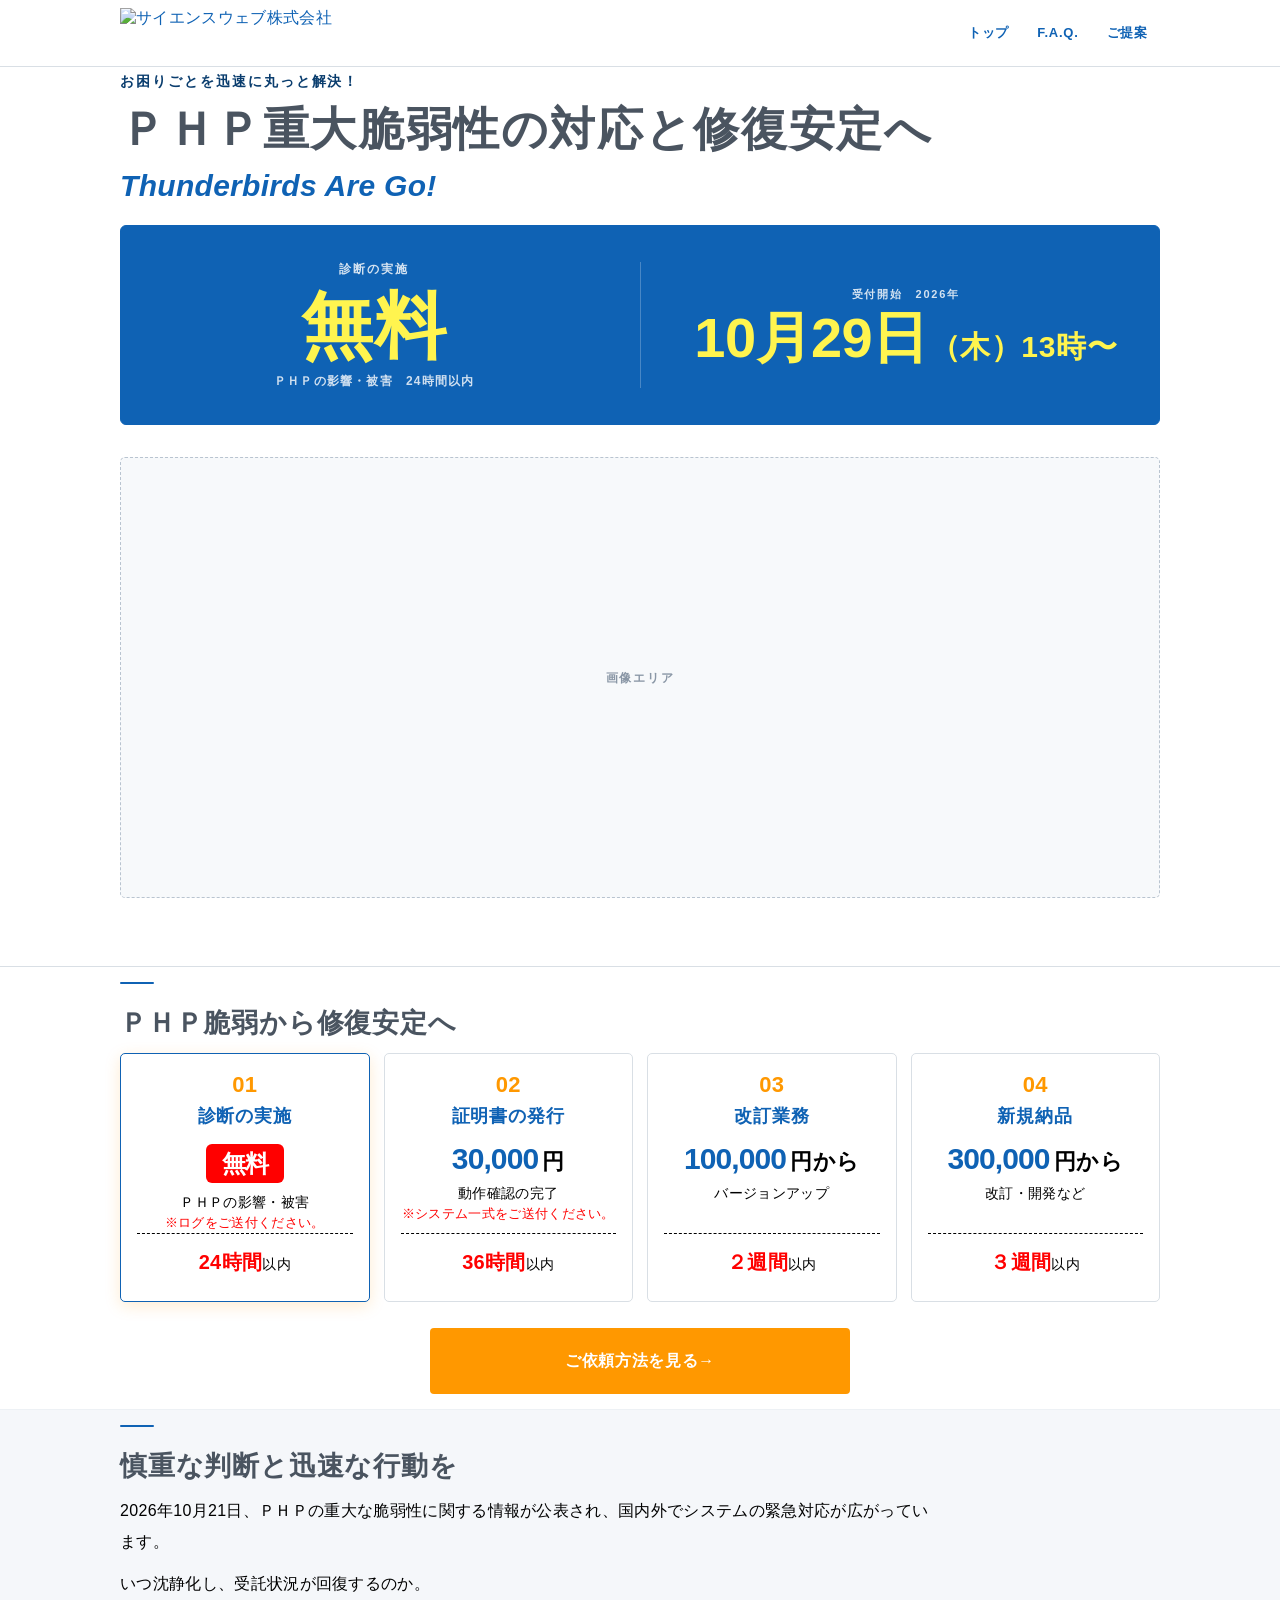
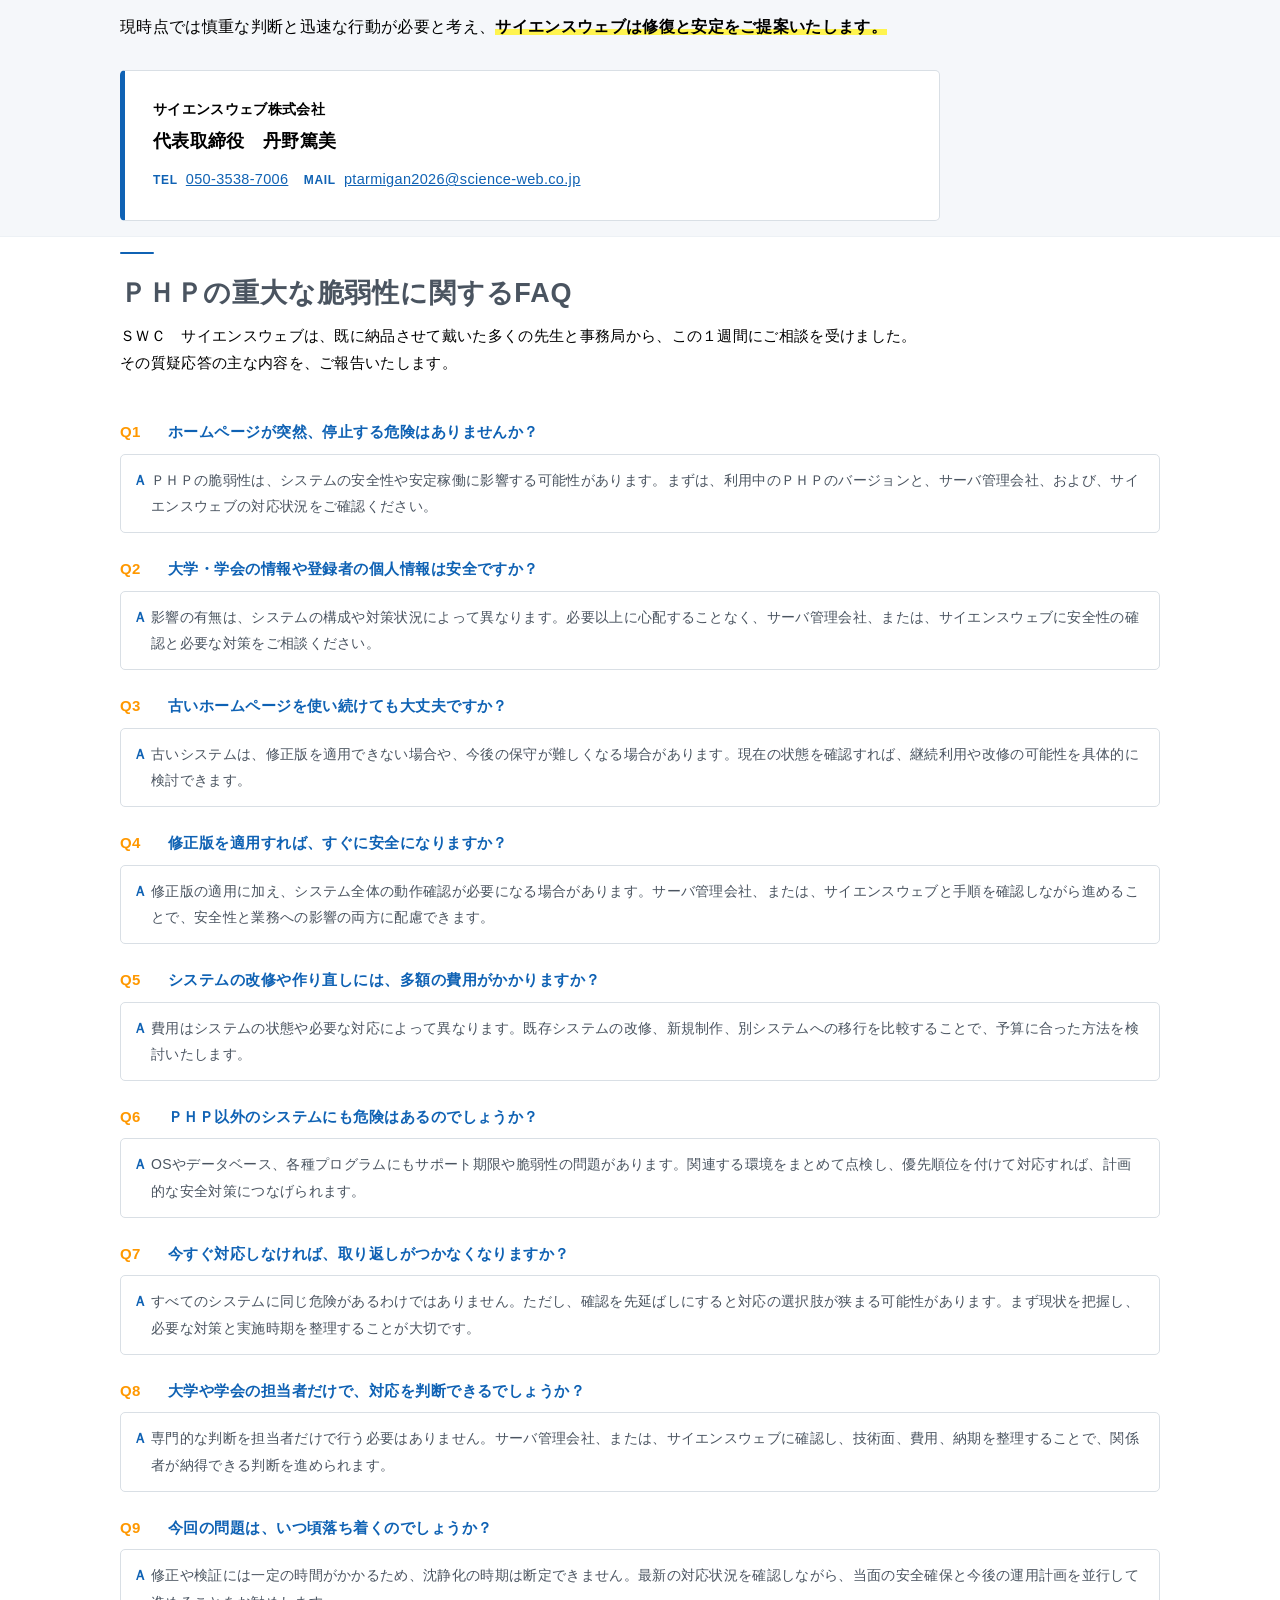
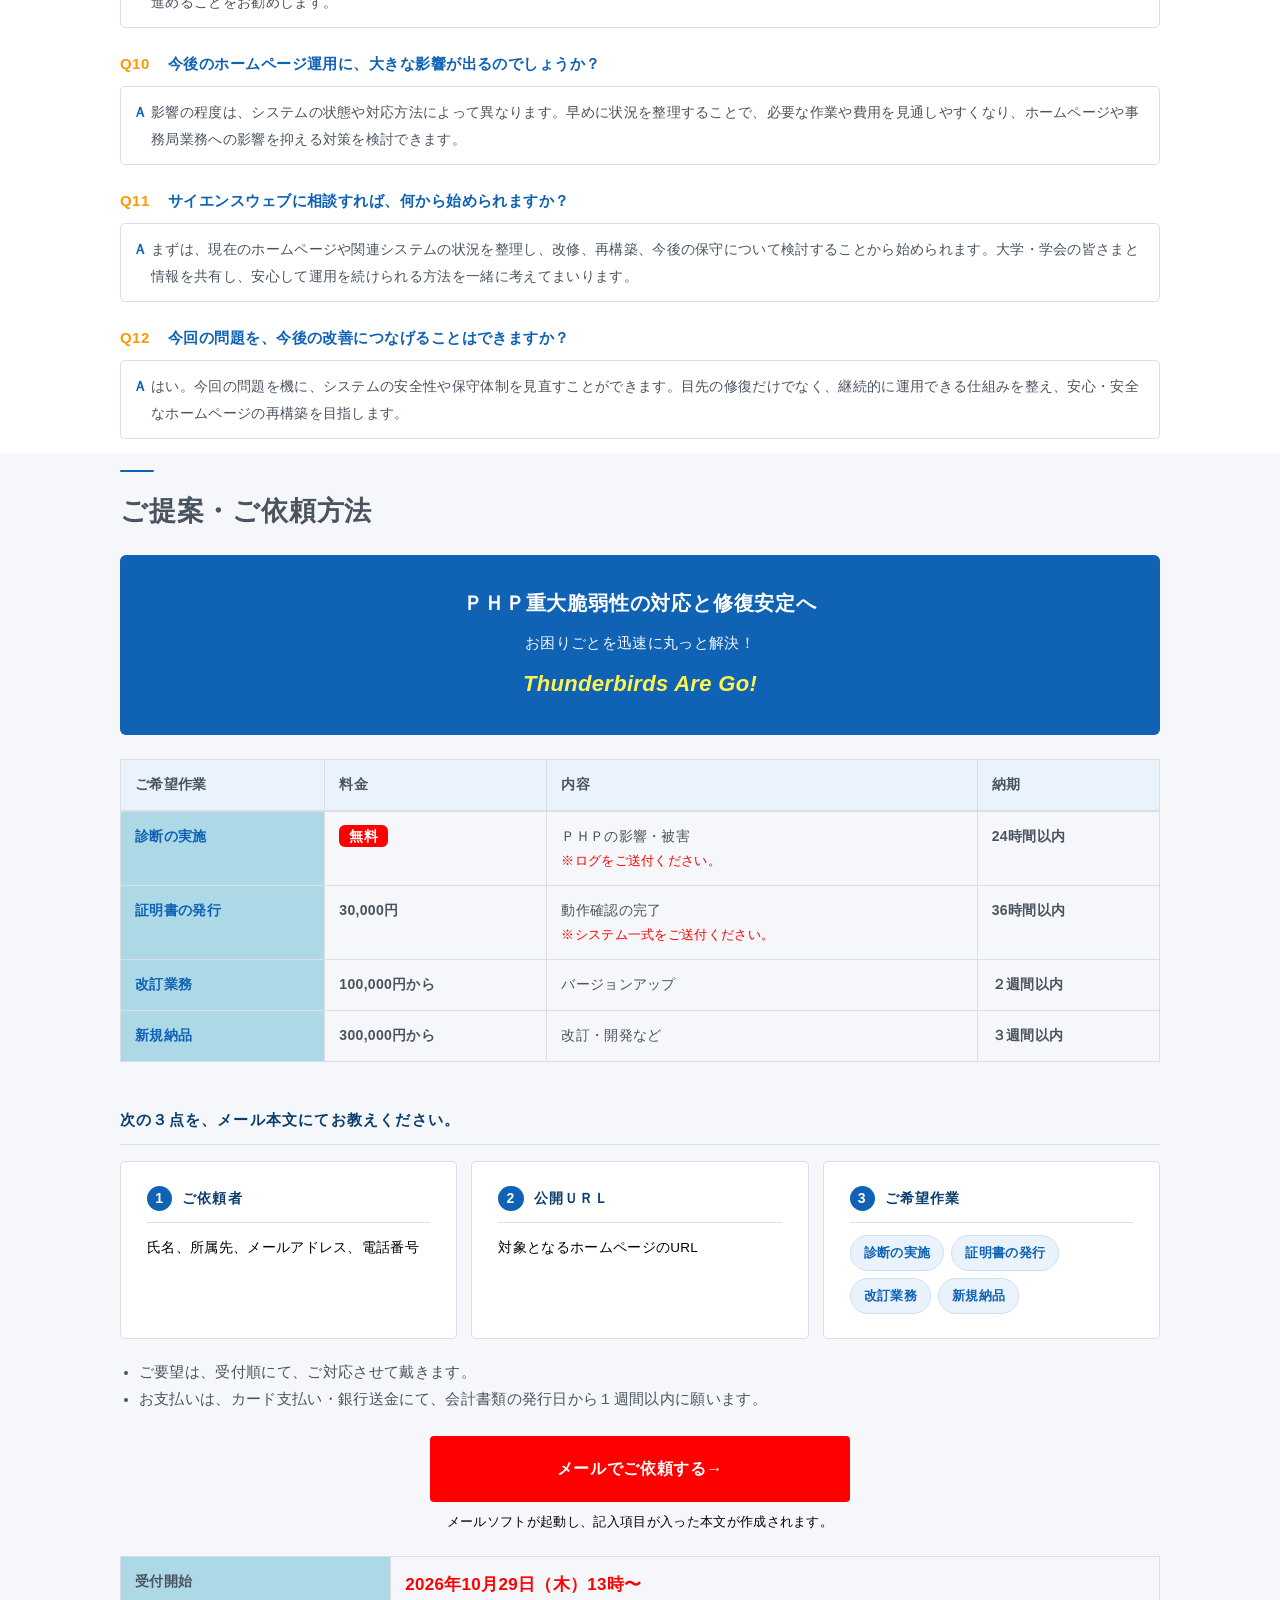
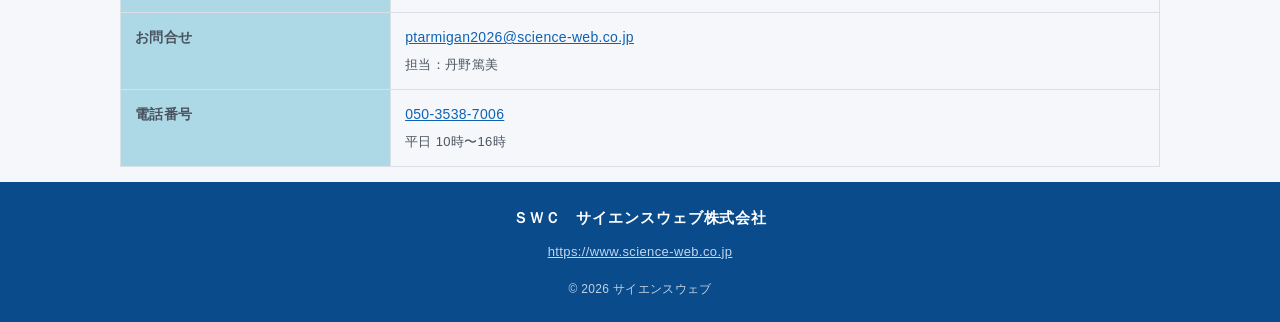
==== index.html @ 3b22882c "緊急対策PHP LP 初校 ver1.0（Ver.1テンプレート、画像エリアは枠のみ） Co-Authored-By: Claude Opus 5.5 <noreply@anthropic.com> " ====
<!DOCTYPE html>
<!-- BUILD_TAG: swc2026_ptarmigan_ver1.0 / 2026-10-28 -->
<html lang="ja">
<head>
<meta charset="utf-8">
<!-- Google tag (gtag.js) -->
<script async src="https://www.googletagmanager.com/gtag/js?id=G-3RQE97GE7Z"></script>
<script>
  window.dataLayer = window.dataLayer || [];
  function gtag(){dataLayer.push(arguments);}
  gtag('js', new Date());

  gtag('config', 'G-3RQE97GE7Z');
</script>
<meta name="viewport" content="width=device-width, initial-scale=1">
<title>ＰＨＰ重大脆弱性の対応と修復安定へ｜Thunderbirds Are Go!｜サイエンスウェブ株式会社</title>
<meta name="description" content="2026年10月21日に公表されたＰＨＰの重大な脆弱性に対し、サイエンスウェブが診断・証明書の発行・改訂業務・新規納品で修復と安定をご提案します。診断は無料、24時間以内に対応。受付開始 2026年10月29日（木）13時〜。">
<meta property="og:type" content="website">
<meta property="og:locale" content="ja_JP">
<meta property="og:site_name" content="サイエンスウェブ株式会社">
<meta property="og:title" content="ＰＨＰ重大脆弱性の対応と修復安定へ｜Thunderbirds Are Go!">
<meta property="og:description" content="お困りごとを迅速に丸っと解決！ ＰＨＰの影響・被害の診断は無料、24時間以内。受付開始 2026年10月29日（木）13時〜。">
<meta property="og:url" content="https://www.science-web.co.jp/ptarmigan2026/">
<link rel="canonical" href="https://www.science-web.co.jp/ptarmigan2026/">
<meta name="twitter:card" content="summary">
<style>

p {
  color: #000000 !important;
}
/* ============ 基本 ============ */
:root{
  --navy:#0F62B4;
  --navy-d:#0A4B8C;
  --navy-l:#EAF3FC;
  --accent:#ff9800;
  --accent-d:#e68a00;
  --red:#ff0000;
  --yellow:#fff44f;
  --ink:#000000;
  --gray:#000000;
  --line:#000000;
  --bg:#f5f7fa;
  --white:#fff;
}
*{box-sizing:border-box;}
html{scroll-behavior:smooth;}
body{
  margin:0;
  font-family:"Helvetica Neue",Arial,"Hiragino Kaku Gothic ProN","Hiragino Sans","Yu Gothic Medium","Yu Gothic",Meiryo,"Noto Sans JP","Noto Sans CJK JP","IPAPGothic","MS PGothic",sans-serif;
  color:var(--ink);
  background:var(--white);
  line-height:1.75;
  font-size:16px;
  -webkit-text-size-adjust:100%;
}
img{max-width:100%;height:auto;display:block;}
a{color:var(--navy);}
.wrap{max-width:1080px;margin:0 auto;padding:0 20px;}
@media (max-width:560px){ .wrap{padding:0 16px;} }

/* ============ ヘッダー ============ */
header{
  position:sticky;top:0;z-index:100;
  background:#fff;color:var(--ink);
  border-bottom:3px solid var(--navy);
  box-shadow:0 2px 8px rgba(0,0,0,.08);
}
.hd{display:flex;align-items:center;justify-content:space-between;gap:16px;min-height:60px;padding-top:8px;padding-bottom:8px;}
.hd-logo{display:block;color:var(--navy);text-decoration:none;line-height:1.2;}
.hd-logo-img{height:50px;width:auto;display:block;}
@media (max-width:700px){ .hd-logo-img{height:24px;} }
.gnav{display:flex;gap:4px;list-style:none;margin:0;padding:0;flex-wrap:wrap;}
.gnav a{
  display:block;padding:8px 12px;color:var(--navy);text-decoration:none;
  font-size:14px;font-weight:700;border-radius:4px;
}
.gnav a:hover{background:var(--navy-l);}
.hd-toggle{display:none;background:none;border:1px solid var(--navy);color:var(--navy);border-radius:5px;padding:7px 11px;font-size:14px;font-weight:700;cursor:pointer;}

@media (max-width:900px){
  .hd{flex-wrap:wrap;padding-top:8px;padding-bottom:8px;}
  .hd-toggle{display:block;}
  .hd nav{width:100%;order:3;}
  .gnav{display:none;width:100%;flex-direction:column;gap:0;padding-bottom:8px;}
  .gnav.open{display:flex;}
  .gnav a{padding:12px 8px;border-top:1px solid var(--line);border-radius:0;}
}

/* ============ ヒーロー ============ */
.hero{
  background:#fff;
  color:var(--ink);padding:52px 0 44px;
  border-bottom:1px solid var(--line);
}
.hero-lead{font-size:14px;opacity:.92;margin:0 0 14px;}
.hero h1{
  font-size:44px;line-height:1.28;margin:0 0 6px;font-weight:900;letter-spacing:.02em;
  color:var(--ink);
}
.hero h1 .dot{color:var(--navy);font-size:16px;margin:0 14px;vertical-align:middle;opacity:.55;}
.hero h1 .sub{display:block;font-size:19px;font-weight:700;color:var(--navy);margin-bottom:8px;}
.hero-price{
  display:flex;flex-wrap:wrap;gap:12px;margin:20px 0 8px;
}
.hero-card{
  flex:1 1 100%;background:var(--navy);color:#fff;
  border:1px solid var(--navy);border-radius:14px;padding:26px 34px;
  box-shadow:0 8px 26px rgba(15,98,180,.22);
  display:flex;align-items:center;gap:34px;
}
.hero-card .hc-left{flex:1 1 0;min-width:0;}
.hero-card .hc-right{flex:1 1 0;min-width:0;}
.hero-card .hc-sep{flex:0 0 1px;align-self:stretch;background:rgba(255,255,255,.28);margin:4px 0;}
.hero-card .n{font-size:15px;font-weight:700;opacity:.95;margin-bottom:2px;letter-spacing:.02em;}
.hero-card .p{font-weight:900;color:var(--yellow);line-height:1;display:flex;align-items:baseline;gap:0 2px;}
.hero-card .p-pre{font-size:34px;}
.hero-card .p-num{font-size:96px;letter-spacing:-.03em;}
.hero-card .p-unit{font-size:42px;}
.hero-card .p-tax{font-size:14px;font-weight:700;color:#fff;opacity:.92;margin-top:4px;}
.hero-card .n{font-size:15px;font-weight:700;margin-bottom:4px;}
.hero-card .d{font-size:13px;opacity:.92;line-height:1.6;}
.hero-tags{font-size:13px;opacity:.9;margin:14px 0 0;}
.hero-note{
  background:var(--yellow);color:#4a3b00;font-weight:800;
  display:inline-block;padding:8px 16px;border-radius:6px;margin-top:16px;font-size:15px;
}
@media (max-width:700px){
  .hero h1{font-size:25px;}
  .hero h1 .sub{font-size:16px;}
  .hero-card{flex-direction:column;align-items:center;gap:16px;padding:26px 24px;}
  .hero-card .hc-sep{flex:0 0 1px;width:100%;height:1px;align-self:auto;margin:0;}
  .hero-card .p-pre{font-size:24px;}
  .hero-card .p-num{font-size:62px;}
  .hero-card .p-unit{font-size:28px;}
  .hero-card .p-tax{font-size:13px;}
}

/* ============ 共通セクション ============ */
section{padding:52px 0;}
section:nth-of-type(even){background:var(--bg);}
.sec-ttl{
  font-size:26px;font-weight:900;margin:0 0 6px;color:var(--navy);line-height:1.4;
}
.sec-ttl::before{
  content:"";display:block;width:52px;height:5px;background:var(--accent);
  border-radius:3px;margin-bottom:12px;
}
.sec-desc{font-size:15px;color:var(--gray);margin:0 0 26px;}
@media (max-width:700px){ .sec-ttl{font-size:22px;} section{padding:40px 0;} }

/* ============ セールスポイント ============ */
.points{display:grid;grid-template-columns:repeat(2,1fr);gap:14px;margin:0;padding:0;list-style:none;}
.points li{
  background:var(--white);border:1px solid var(--line);border-radius:9px;
  padding:15px 16px 15px 44px;position:relative;font-size:15px;font-weight:700;line-height:1.6;
}
.points li::before{
  content:"";position:absolute;left:15px;top:19px;width:16px;height:9px;
  border-left:3px solid var(--accent);border-bottom:3px solid var(--accent);
  transform:rotate(-45deg);
}
.points li span{display:block;font-size:13px;font-weight:400;color:var(--gray);margin-top:3px;}
@media (max-width:700px){ .points{grid-template-columns:1fr;} }

/* ============ 導線ボタン ============ */
.cta-box{
  background:var(--white);border:2px solid var(--navy);border-radius:12px;
  padding:22px;margin-top:30px;
}
.cta-box.on-white{background:var(--bg);}
.cta-ttl{font-size:18px;font-weight:900;color:var(--navy);margin:0 0 4px;}
.cta-sub{font-size:13.5px;color:var(--gray);margin:0 0 16px;}
.btns{display:grid;grid-template-columns:repeat(3,1fr);gap:12px;}
.btns.two{grid-template-columns:repeat(2,1fr);}
@media (max-width:820px){ .btns,.btns.two{grid-template-columns:1fr;} }
.btn{
  display:flex;flex-direction:column;align-items:center;justify-content:center;gap:3px;
  min-height:66px;padding:13px 14px;border:0;border-radius:9px;cursor:pointer;
  font-family:inherit;font-size:16px;font-weight:900;text-decoration:none;text-align:center;
  line-height:1.4;transition:filter .15s,transform .05s;
}
.btn:hover{filter:brightness(1.08);}
.btn:active{transform:translateY(1px);}
.btn small{font-size:11.5px;font-weight:600;opacity:.92;}
.btn-order{background:var(--red);color:#fff;}
.btn-quote{background:var(--accent);color:#fff;}
.btn-quote2{background:var(--navy);color:#fff;}
.btn-contact{background:#fff;color:var(--navy);border:2px solid var(--navy);}
.btn-zoom{background:#fff;color:var(--navy);border:2px solid var(--navy);}

/* ============ 料金 ============ */
.plans{display:grid;grid-template-columns:repeat(3,1fr);gap:16px;}
.plans.single{grid-template-columns:minmax(0,420px);justify-content:center;}

/* ====== 新原稿セクション用 ====== */
.sub-ttl{font-size:17px;font-weight:800;color:var(--navy);margin:30px 0 12px;padding-left:12px;border-left:5px solid var(--navy);}

/* お悩み・よくある失敗 */
.worries{list-style:none;margin:0;padding:0;display:grid;grid-template-columns:repeat(2,1fr);gap:10px;}
.worries li{background:#fff;border:1px solid var(--line);border-radius:8px;padding:13px 14px 13px 40px;position:relative;font-size:14.5px;line-height:1.65;}
.worries li:before{content:"✓";position:absolute;left:14px;top:12px;color:#000000;font-weight:900;}

/* 解決の一文 */
.answer-box{margin-top:24px;background:var(--navy);color:#fff;border-radius:10px;padding:22px 24px;text-align:center;}
.answer-ttl{font-size:19px;font-weight:900;margin:0 0 8px;}
.answer-txt{font-size:14.5px;line-height:1.8;margin:0;opacity:.95;}

/* プランの仕様表 */
.plan .spec{width:100%;border-collapse:collapse;margin:6px 0 14px;}
.plan .spec th,.plan .spec td{border-bottom:1px dotted var(--line);padding:9px 4px;font-size:13.5px;text-align:left;vertical-align:top;}
.plan .spec th{width:44%;font-weight:800;color:var(--navy);}
.plan .term{list-style:none;margin:0;padding:12px 14px;background:var(--navy-l);border-radius:8px;font-size:13px;line-height:1.8;}
.plan .term li:before{content:"・";}

/* 追加できます／無料です */
.box-ttl{font-size:17px;font-weight:800;color:var(--navy);margin:0 0 12px;}
.addon,.freebox,.company{margin-top:28px;background:#fff;border:1px solid var(--line);border-radius:10px;padding:20px 22px;}
.freebox{background:#FFFBEA;border-color:#F0DFA8;}
.free{list-style:none;margin:0;padding:0;display:grid;grid-template-columns:repeat(3,1fr);gap:10px;}
.free li{background:#fff;border:1px solid #F0DFA8;border-radius:8px;padding:14px;text-align:center;font-size:14px;}
.free li b{display:block;margin-top:6px;font-size:19px;color:var(--accent);}

/* スタンダードプランへの導線 */
.basic-link{margin-top:24px;display:flex;flex-wrap:wrap;align-items:center;gap:12px;
  background:#fff;border:2px dashed var(--navy);border-radius:10px;padding:16px 20px;}
.bl-name{font-weight:800;color:var(--navy);font-size:15px;}
.bl-price{font-weight:900;font-size:22px;color:var(--navy);}
.bl-desc{font-size:14px;color:var(--gray);flex:1 1 200px;}
.bl-btn{background:var(--navy);color:#fff;text-decoration:none;font-weight:700;font-size:14px;
  padding:10px 18px;border-radius:6px;white-space:nowrap;}
.bl-btn:hover{opacity:.88;}

/* ＦＡＱ */
.qa{margin:0;}
.qa dt{font-weight:800;color:var(--navy);font-size:15px;margin-top:16px;padding-left:30px;position:relative;}
.qa dt:before{content:"Ｑ";position:absolute;left:0;top:0;color:var(--accent);font-weight:900;}
.qa dd{margin:8px 0 0 0;padding:12px 14px 12px 30px;background:#fff;border:1px solid var(--line);
  border-radius:8px;font-size:14px;line-height:1.8;position:relative;}
.qa dd:before{content:"Ａ";position:absolute;left:12px;top:12px;color:var(--navy);font-weight:900;}

/* 実績 */
/* 数字の実績 */
.stats{display:grid;grid-template-columns:repeat(3,1fr);gap:14px;margin-bottom:26px;}
.stat{background:var(--navy);color:#fff;border-radius:12px;padding:22px 20px;text-align:center;
  box-shadow:0 6px 20px rgba(0,64,128,.16);}
.st-num{font-size:40px;font-weight:900;line-height:1.1;color:var(--yellow);letter-spacing:-.01em;}
.st-num span{font-size:15px;font-weight:700;color:#fff;margin-left:4px;letter-spacing:0;}
.st-lbl{font-size:13px;margin-top:10px;opacity:.95;line-height:1.6;}

/* 導入機関 */
.orgs{display:grid;grid-template-columns:repeat(2,1fr);gap:14px;}
.org{background:#fff;border:1px solid var(--line);border-radius:10px;padding:18px 20px;}
.og-ttl{font-size:13px;font-weight:800;color:#fff;background:var(--navy);
  display:inline-block;border-radius:4px;padding:4px 12px;margin-bottom:12px;}
.org p{margin:0;font-size:14px;line-height:1.8;}
.og-tags{list-style:none;margin:0;padding:0;display:flex;flex-wrap:wrap;gap:7px;}
.og-tags li{background:var(--navy-l);color:var(--navy);border:1px solid #cddff2;
  border-radius:20px;padding:5px 13px;font-size:13px;font-weight:700;}
.og-etc{margin-top:8px !important;font-size:12.5px;color:var(--gray);}

/* 直近の実績 */
.recent{list-style:none;margin:0;padding:0;display:grid;grid-template-columns:repeat(3,1fr);gap:10px;}
.recent li{background:#fff;border:1px solid var(--line);border-left:4px solid var(--accent);
  border-radius:6px;padding:13px 15px;font-size:14px;font-weight:700;color:var(--navy);}

/* ご相談 */
.talk-grid{display:grid;grid-template-columns:repeat(3,1fr);gap:14px;}
.talk-card{background:#fff;border:1px solid var(--line);border-radius:10px;padding:18px 20px;}
.tc-ttl{font-size:15px;font-weight:800;color:var(--navy);margin-bottom:8px;padding-bottom:8px;border-bottom:2px solid var(--navy-l);}
.talk-card p{margin:0;font-size:14px;line-height:1.8;}
.ceo-txt{margin:14px 0 0;font-size:13.5px;line-height:1.85;color:var(--gray);}

/* フッター */
/* 追加記載欄（入力フォーム） */
.opt{margin-left:8px;font-size:11px;font-weight:600;color:#fff;background:var(--gray);border-radius:3px;padding:2px 7px;}
.fld-note{margin:0 0 8px;font-size:12.5px;color:var(--gray);line-height:1.6;}
.ex-row{display:flex;gap:8px;margin-bottom:7px;}
.ex-row .ex-l{flex:0 0 38%;}
.ex-row .ex-v{flex:1 1 auto;}
.ex-row input{padding:9px 10px;font-size:14px;border:1px solid var(--line);border-radius:5px;width:100%;font-family:inherit;}
.ex-row input:focus{outline:2px solid var(--navy);outline-offset:-1px;}

/* 帳票内：追加記載欄・希望項目リスト */
.doc .doc-extra{margin-top:10px;}
.doc .opt-list th,.doc .opt-list td{padding:6px 8px;font-size:12.5px;}

@media (max-width:560px){
  .ex-row{flex-direction:column;gap:5px;}
  .ex-row .ex-l{flex:1 1 auto;}
}

/* 見積書の注意事項 */
.doc .doc-note{margin:14px 0 0;padding-left:1.4em;font-size:11.5pt;line-height:1.75;}
.doc .doc-note > li{margin-bottom:3px;}
.doc .doc-note-items{list-style:none;margin:6px 0 8px;padding:8px 10px;border:1px solid #ccc;border-radius:3px;}
.doc .doc-note-sub{list-style:none;margin:4px 0 2px;padding:0 0 0 4px;}
.doc .doc-note-sub li{font-size:10.5pt;line-height:1.7;}
.doc .doc-note-sub li:before{content:"・";}
.doc .doc-note-sub li.no-mark:before{content:"";}
.doc .doc-order-note{margin:14px 0 0;}
.doc .doc-wakachi{margin:2px 0 4px;}
.doc .doc-wakachi li{line-height:1.5;}
.doc .doc-wakachi-note{margin:0 0 4px;font-size:12px;}

.doc .doc-note-items li{display:flex;flex-wrap:wrap;gap:2px 10px;padding:3px 0;border-bottom:1px dotted #ddd;font-size:10.5pt;}
.doc .doc-note-items li:last-child{border-bottom:0;}
.doc .ni-n{flex:0 0 30%;font-weight:700;}
.doc .ni-p{flex:0 0 22%;text-align:right;}
.doc .ni-d{flex:1 1 100%;font-size:9.5pt;color:#555;padding-left:1em;}
@media print{
  .doc .doc-note{font-size:8.6pt;line-height:1.45;margin-top:8px;padding-left:1.2em;}
  .doc .doc-note > li{margin-bottom:1px;}
  .doc .doc-note-items{margin:4px 0 5px;padding:5px 7px;}
  .doc .doc-note-items li{font-size:8pt;padding:0.5px 0;gap:1px 8px;}
  .doc .ni-d{font-size:7.4pt;line-height:1.35;}
  .doc .doc-note-sub li{font-size:8.2pt;line-height:1.45;}
}

.ft-brand{margin:0 0 8px;font-weight:800;font-size:15px;}
.ft-a{color:#fff;text-decoration:underline;opacity:.92;word-break:break-all;}
.ft-nav{list-style:none;display:flex;flex-wrap:wrap;gap:6px 18px;margin:14px 0 0;padding:0;}
.ft-nav a{color:#fff;text-decoration:none;font-size:13.5px;font-weight:700;opacity:.92;}
.ft-nav a:hover{text-decoration:underline;}

/* 吹き出し */
.say{display:inline-block;margin-left:10px;background:var(--accent);color:#fff;font-size:12px;font-weight:800;
  border-radius:14px;padding:3px 12px;position:relative;white-space:nowrap;}
.say2{display:inline-block;margin-left:10px;background:var(--yellow);color:#4a3b00;font-size:12.5px;font-weight:800;
  border-radius:14px;padding:3px 12px;white-space:nowrap;}
@media (max-width:560px){ .say,.say2{display:block;margin:6px 0 0;width:fit-content;} }
.ft-line{margin:0 0 4px;font-size:13.5px;opacity:.92;}
.ft-copy{margin:14px 0 0;font-size:12px;opacity:.75;}

@media (max-width:760px){
  .worries{grid-template-columns:1fr;}
  .free{grid-template-columns:1fr;}
  .stats{grid-template-columns:1fr;gap:10px;}
  .stat{padding:18px;}
  .st-num{font-size:34px;}
  .orgs{grid-template-columns:1fr;}
  .recent{grid-template-columns:1fr;}
  .talk-grid{grid-template-columns:1fr;}
  .answer-ttl{font-size:17px;}
  .basic-link{flex-direction:column;align-items:flex-start;}
  .bl-btn{width:100%;text-align:center;}
}
@media (max-width:880px){ .plans{grid-template-columns:1fr;} }
.plan{
  background:var(--white);border:2px solid var(--line);border-radius:12px;
  padding:22px 20px;display:flex;flex-direction:column;
}
.plan.rec{border-color:var(--accent);box-shadow:0 4px 16px rgba(255,152,0,.18);}
.plan-badge{
  display:inline-block;background:var(--accent);color:#fff;font-size:12px;font-weight:800;
  padding:3px 12px;border-radius:20px;margin-bottom:10px;align-self:flex-start;
}
.plan h3{font-size:19px;font-weight:900;color:var(--navy);margin:0 0 2px;}
.plan .cat{font-size:13px;color:var(--gray);margin:0 0 10px;}
.plan .price{font-size:34px;font-weight:900;color:var(--navy);line-height:1.15;}
.plan .price small{font-size:14px;font-weight:700;color:var(--gray);margin-left:4px;}
.plan .tax{font-size:12px;color:var(--gray);margin-bottom:14px;}
.plan ul{list-style:none;margin:0 0 16px;padding:0;font-size:14px;flex:1;}
.plan ul li{padding:6px 0 6px 21px;position:relative;border-bottom:1px dashed var(--line);line-height:1.6;}
.plan ul li::before{content:"・";position:absolute;left:4px;color:var(--accent);font-weight:900;}

.addon{margin-top:30px;background:var(--white);border:1px solid var(--line);border-radius:10px;padding:20px;}
.addon h3{font-size:17px;font-weight:900;color:var(--navy);margin:0 0 4px;}
.addon p.note{font-size:13px;color:var(--gray);margin:0 0 14px;}
table.tbl{width:100%;border-collapse:collapse;font-size:14.5px;}
table.tbl th,table.tbl td{border:1px solid var(--line);padding:10px 12px;text-align:left;vertical-align:top;}
table.tbl th{background: #ffffff;font-weight:800;white-space:nowrap;}
table.tbl td.num{text-align:right;white-space:nowrap;font-weight:700;}
@media (max-width:640px){
  table.tbl,table.tbl tbody,table.tbl tr,table.tbl th,table.tbl td{display:block;width:100% !important;}
  table.tbl th{border-bottom:0;white-space:normal;}
  table.tbl td{border-top:0;}
  table.tbl td.num{text-align:left;}
  table.tbl tr + tr{margin-top:-1px;}
}

/* ============ 商品概要 ============ */
.prods{display:grid;grid-template-columns:repeat(2,1fr);gap:16px;}
@media (max-width:820px){ .prods{grid-template-columns:1fr;} }
.prod{background:var(--white);border:1px solid var(--line);border-radius:11px;padding:20px;}
.prod h3{font-size:18px;font-weight:900;color:var(--navy);margin:0 0 8px;padding-bottom:8px;border-bottom:2px solid var(--navy-l);}
.prod p{font-size:14.5px;margin:0 0 10px;}
.prod ul{margin:0;padding-left:1.15em;font-size:14px;color:var(--gray);}
.prod ul li{margin-bottom:4px;}

/* ============ 業務委託 ============ */
.flow{display:grid;grid-template-columns:repeat(4,1fr);gap:12px;margin-bottom:26px;}
@media (max-width:820px){ .flow{grid-template-columns:repeat(2,1fr);} }
@media (max-width:480px){ .flow{grid-template-columns:1fr;} }
.flow div{
  background:var(--white);border:1px solid var(--line);border-top:5px solid var(--navy);
  border-radius:9px;padding:15px;font-size:14px;
}
.flow div b{display:block;font-size:15.5px;color:var(--navy);margin-bottom:5px;}
.flow div i{display:block;font-style:normal;font-size:12px;color:var(--accent);font-weight:800;margin-bottom:4px;}

/* ============ 会社概要 ============ */
.about{display:grid;grid-template-columns:1.15fr .85fr;gap:22px;}
@media (max-width:880px){ .about{grid-template-columns:1fr;} }
.about-box{background:var(--white);border:1px solid var(--line);border-radius:11px;padding:20px;}
.about-box h3{font-size:17px;font-weight:900;color:var(--navy);margin:0 0 12px;}
dl.info{margin:0;font-size:14.5px;}
dl.info dt{font-weight:800;color:var(--navy);margin-top:11px;}
dl.info dt:first-child{margin-top:0;}
dl.info dd{margin:2px 0 0;word-break:break-word;}
.works{list-style:none;margin:0;padding:0;font-size:14.5px;}
.works li{padding:10px 0;border-bottom:1px dashed var(--line);}
.works li b{color:var(--navy);}
.contact-line{
  margin-top:22px;background:var(--navy-l);border-radius:10px;padding:18px 20px;font-size:15px;
}
.contact-line b{color:var(--navy);}
.contact-line a{font-weight:800;}
.biz{font-size:13.5px;color:var(--gray);margin-top:16px;}
.biz a{word-break:break-all;}

/* ============ 追従バー ============ */
.sticky-cta{
  position:fixed;left:0;right:0;bottom:0;z-index:90;
  background:rgba(0,48,95,.97);padding:9px 12px;
  display:flex;gap:8px;justify-content:center;
  box-shadow:0 -3px 12px rgba(0,0,0,.22);
}
.sticky-cta button{
  flex:1 1 0;max-width:230px;min-height:46px;border:0;border-radius:7px;cursor:pointer;
  font-family:inherit;font-size:14.5px;font-weight:900;color:#fff;line-height:1.3;
}
.sticky-cta .s1{background:var(--accent);}
.sticky-cta .s2{background:var(--red);}
.sticky-cta .s3{background:#fff;color:var(--navy);}
body{padding-bottom:70px;}
@media (max-width:480px){ .sticky-cta button{font-size:13px;} }

footer{background:var(--navy-d);color:#fff;padding:22px 0;font-size:13px;text-align:center;}
footer a{color:#cfe3f7;}

/* ============ モーダル ============ */
.modal{
  position:fixed;inset:0;z-index:200;background:rgba(0,0,0,.6);
  display:none;align-items:flex-start;justify-content:center;padding:20px 12px;overflow-y:auto;
}
.modal.open{display:flex;}
.modal-inner{
  background:#fff;border-radius:12px;width:100%;max-width:840px;margin:auto;
  box-shadow:0 12px 40px rgba(0,0,0,.35);overflow:hidden;
}
.modal-hd{
  background:var(--navy);color:#fff;padding:15px 20px;display:flex;
  align-items:center;justify-content:space-between;gap:10px;
}
.modal-hd .modal-ttl{margin:0;font-size:18px;font-weight:900;line-height:1.4;}
.modal-hd button{
  background:rgba(255,255,255,.18);border:0;color:#fff;font-size:22px;line-height:1;
  width:36px;height:36px;border-radius:6px;cursor:pointer;flex-shrink:0;font-family:inherit;
}
.modal-bd{padding:20px;}
.steps{display:flex;gap:6px;margin-bottom:18px;font-size:12.5px;font-weight:800;}
.steps span{
  flex:1;text-align:center;padding:7px 4px;border-radius:5px;
  background:var(--bg);color:var(--gray);border:1px solid var(--line);
}
.steps span.on{background:var(--navy);color:#fff;border-color:var(--navy);}

.fld{margin-bottom:16px;}
.fld label.lb{display:block;font-size:14.5px;font-weight:800;color:var(--navy);margin-bottom:6px;}
.fld .req{background:var(--red);color:#fff;font-size:11px;padding:1px 7px;border-radius:3px;margin-left:6px;font-weight:700;}
.fld input[type=text],.fld input[type=email],.fld textarea{
  width:100%;padding:11px 12px;border:1px solid var(--line);border-radius:6px;
  font-family:inherit;font-size:16px;background:#fff;color:var(--ink);
}
.fld input:focus,.fld textarea:focus{outline:2px solid var(--accent);outline-offset:1px;}
.opt{display:block;border:1px solid var(--line);border-radius:7px;padding:11px 13px;margin-bottom:8px;cursor:pointer;font-size:15px;background:#fff;}
.opt:hover{background:var(--navy-l);}
.opt input{margin-right:9px;transform:scale(1.15);vertical-align:-1px;}
.opt b{color:var(--navy);}
.opt .amt{float:right;font-weight:800;color:var(--navy);}
.opt .sm{display:block;font-size:12.5px;color:var(--gray);margin:2px 0 0 26px;}
.err{background:#ffeaea;border:1px solid var(--red);color:#b00;padding:10px 12px;border-radius:6px;font-size:14px;margin-bottom:14px;display:none;}
.err.show{display:block;}
.modal-ft{display:flex;gap:10px;flex-wrap:wrap;justify-content:flex-end;padding:16px 20px;border-top:1px solid var(--line);background:var(--bg);}
.mbtn{
  min-height:48px;padding:11px 22px;border:0;border-radius:7px;cursor:pointer;
  font-family:inherit;font-size:15.5px;font-weight:900;
}
.mbtn.pri{background:var(--accent);color:#fff;}
.mbtn.go{background:var(--red);color:#fff;}
.mbtn.sec{background:#fff;color:var(--navy);border:2px solid var(--navy);}
.done{text-align:center;padding:22px 10px;}
.done .mk{font-size:44px;color:#2e7d32;line-height:1;margin-bottom:10px;}
.done h3{font-size:20px;color:var(--navy);margin:0 0 10px;}
.done p{font-size:14.5px;color:var(--gray);margin:0 0 6px;}

/* ============ 帳票（見積書・発注書） ============ */
.doc{
  background:#fff;color:#000;border:1px solid #bbb;padding:26px 28px;
  font-size:14px;line-height:1.7;
}
.doc h3.doc-ttl{
  text-align:center;font-size:23px;font-weight:900;letter-spacing:.28em;
  margin:0 0 6px;padding-bottom:8px;border-bottom:3px double #000;
}
.doc .doc-date{text-align:right;font-size:13px;margin:6px 0 16px;}
.doc .doc-to{font-size:17px;font-weight:800;border-bottom:1px solid #000;padding-bottom:5px;margin-bottom:16px;}
.doc .doc-to small{font-size:13px;font-weight:400;margin-left:6px;}
.doc .doc-total{
  background:#eef3f8;border:2px solid #004080;padding:12px 16px;margin:16px 0;
  display:flex;justify-content:space-between;align-items:baseline;flex-wrap:wrap;gap:6px;
}
.doc .doc-total b{font-size:16px;}
.doc .doc-total span{font-size:26px;font-weight:900;color:#004080;}
.doc table{width:100%;border-collapse:collapse;font-size:13.5px;margin-bottom:14px;}
.doc table th,.doc table td{border:1px solid #666;padding:8px 10px;}
.doc table th{background:#eef3f8;text-align:left;white-space:nowrap;}
.doc table td.r{text-align:right;white-space:nowrap;}
.doc .doc-remark{font-size:12.5px;color:#333;border-top:1px solid #999;padding-top:10px;margin-top:8px;}
.doc .doc-from{margin-top:18px;border:1px solid #999;padding:12px 14px;font-size:13px;line-height:1.8;}
.doc .doc-from b{display:block;font-size:15px;margin-bottom:2px;}
.doc-page{page-break-after:always;}
.doc-page:last-child{page-break-after:auto;}
.doc-sec-ttl{font-size:15px;font-weight:900;background:#004080;color:#fff;padding:6px 12px;margin:18px 0 10px;}

/* ============ 印刷 ============ */
@media print{
  @page{size:A4 portrait;margin:12mm;}
  body{padding:0!important;background:#fff!important;}
  .sticky-cta,.no-print{display:none!important;}

  /* 通常のページ印刷：ページ全体をそのまま出す */
  body:not(.doc-open) .modal{display:none!important;}
  body:not(.doc-open) section,body:not(.doc-open) .hero,
  body:not(.doc-open) .plan,body:not(.doc-open) .org,
  body:not(.doc-open) .talk-card,body:not(.doc-open) .stat,
  body:not(.doc-open) .media-slot{break-inside:avoid;page-break-inside:avoid;}
  body:not(.doc-open) header{position:static!important;}

  /* 帳票を開いているとき：その帳票だけを出す */
  body.doc-open header,body.doc-open .hero,body.doc-open section,
  body.doc-open footer,body.doc-open .modal-hd,body.doc-open .modal-ft,
  body.doc-open .steps{display:none!important;}
  body.doc-open .modal{position:static!important;display:block!important;background:#fff!important;padding:0!important;overflow:visible!important;}
  body.doc-open .modal:not(.open){display:none!important;}
  body.doc-open .modal-inner{box-shadow:none!important;max-width:none!important;border-radius:0!important;margin:0!important;}

  /* 印刷領域いっぱいに広げる。固定幅にすると余白の設定次第で左右がずれるため */
  body.doc-open .modal,
  body.doc-open .modal-inner,
  body.doc-open .modal-bd,
  body.doc-open .doc,
  body.doc-open .doc-page{
    width:100%!important;max-width:100%!important;
    margin-left:0!important;margin-right:0!important;
    padding-left:0!important;padding-right:0!important;
    box-sizing:border-box!important;
  }
  body.doc-open .doc table{width:100%!important;max-width:100%!important;table-layout:fixed;}
  body.doc-open .doc table th,body.doc-open .doc table td{
    word-break:break-word;overflow-wrap:anywhere;
  }
  body.doc-open .doc img{max-width:100%!important;height:auto!important;}
  .modal-bd{padding:0!important;}
  .doc{border:0!important;padding:0!important;font-size:10pt;line-height:1.55;}
  .doc h3.doc-ttl{font-size:18pt;margin-bottom:4px;padding-bottom:5px;}
  .doc .doc-date{font-size:9pt;margin:4px 0 10px;}
  .doc .doc-to{font-size:13pt;margin-bottom:10px;padding-bottom:4px;}
  .doc .doc-total{padding:8px 12px;margin:10px 0;}
  .doc .doc-total b{font-size:11pt;}
  .doc .doc-total span{font-size:17pt;}
  .doc table{font-size:9.5pt;margin-bottom:9px;}
  .doc table th,.doc table td{padding:4px 8px;}
  .doc .doc-sec-ttl{font-size:11pt;padding:4px 10px;margin:11px 0 7px;}
  .doc .doc-remark{font-size:8.5pt;line-height:1.5;padding-top:7px;margin-top:5px;}
  .doc .doc-from{margin-top:11px;padding:8px 11px;font-size:9pt;line-height:1.6;}
  .doc .doc-from b{font-size:11pt;}
  .doc-page{page-break-inside:auto;}
}

/* ============================================================
   洗練パス：装飾を引き、罫線と余白と数字で構成する
   研究者・大学向けの資料然とした精度を目指す
   ============================================================ */

:root{
  --ink:#14181D;
  --ink:#4A5460;
  --rule:#D9DFE5;        /* ヘアライン */
  --rule-2:#EDF1F5;      /* さらに薄い区切り */
  --wash:#F7F9FB;        /* セクションの地 */
  --navy-ink:#0A3D6E;    /* 見出し用の濃い青 */
}

/* --- 文字組み ------------------------------------------------ */
body{
  font-family:"Hiragino Kaku Gothic ProN","Hiragino Sans","Yu Gothic Medium","Yu Gothic",
              Meiryo,"Noto Sans JP","Noto Sans CJK JP","IPAPGothic",
              -apple-system,"Segoe UI",sans-serif;
  color:var(--ink);
  -webkit-font-smoothing:antialiased;
  letter-spacing:.02em;
  line-height:1.85;
  background:#fff;
}
/* 数字は等幅で桁を揃える（金額表に効く） */
.p-num,.p-unit,.p-pre,.st-num,.price,.num,.doc-total span,
table.tbl td.num,.doc td.r,.amt{
  font-variant-numeric:tabular-nums;
  font-feature-settings:"tnum" 1;
}

/* --- 余白のリズム（8の倍数で統一） -------------------------- */
section{padding:15px 0;}
section + section{border-top:1px solid var(--rule-2);}
#price40,#works{background:var(--wash);}
#faq,#contact{background:#fff;}

/* --- 見出し：眉ラベルを線ではなく文字で ---------------------- */
.sec-ttl{
  font-size:27px;font-weight:800;color:var(--ink);
  letter-spacing:.03em;line-height:1.45;
  margin:0 0 10px;padding:0;border:0;
}
.sec-ttl::before{
  content:"";display:block;width:34px;height:2px;
  background:var(--navy);margin-bottom:20px;
}
.sec-desc{font-size:14.5px;color:var(--ink);margin:0 0 40px;line-height:1.9;}
.sub-ttl{
  font-size:15px;font-weight:800;color:var(--navy-ink);
  letter-spacing:.08em;margin:44px 0 16px;
  padding:0 0 10px;border-left:0;border-bottom:1px solid var(--rule);
}

/* --- 面と影を減らし、罫線で立たせる -------------------------- */
.plan,.work-card,.org,.talk-card,.addon,.freebox,.company,
.worries li,.qa dd,.recent li,.free li{
  box-shadow:none;
  border-radius:5px;
}
.stat{box-shadow:none;}

/* --- ヒーロー ------------------------------------------------- */
.hero{padding:5px 0 68px;border-bottom:1px solid var(--rule);}
.hero h1{font-size:46px;line-height:1.3;letter-spacing:.035em;}
.hero h1 .sub{
  font-size:14px;font-weight:800;color:var(--navy-ink);
  letter-spacing:.14em;margin-bottom:10px;
}
.hero h1 .dot{opacity:.4;margin:0 18px;}

/* 価格ブロックは仕様書の組版に寄せる */
.hero-card{
  border-radius:6px;box-shadow:none;
  padding:32px 20px;gap:0;
  border:1px solid var(--navy);
}
.hero-card .hc-left{padding-right:40px;}
.hero-card .hc-right{padding-left:40px;}
.hero-card .hc-sep{background:rgba(255,255,255,.24);}
.hero-card .n{
  font-size:12px;font-weight:800;letter-spacing:.16em;
  opacity:.82;margin-bottom:10px;
}
.hero-card .p-num{font-size:92px;letter-spacing:-.045em;}
.hero-card .p-unit{font-size:38px;letter-spacing:.02em;}
.hero-card .p-pre{font-size:30px;letter-spacing:.02em;}
.hero-card .p-tax{font-size:12px;letter-spacing:.1em;opacity:.8;margin-top:8px;}

/* 右側は控えめに（左を主役にするため） */
/* 区切り線で左右を均等に分け、それぞれの枠内で中央揃え */
.hero-card .hc-left{flex:1 1 0;min-width:0;padding-right:32px;text-align:center;}
.hero-card .hc-right{flex:1 1 0;min-width:0;padding-left:32px;text-align:center;}
.hero-card .hc-left .p,.hero-card .hc-right .p{justify-content:center;}
@media(max-width:700px){.hero-card .hc-left,.hero-card .hc-right{flex:0 0 auto;text-align:center;padding-left:0;padding-right:0;width:100%;}
  .hero-card .hc-left .p,.hero-card .hc-right .p{justify-content:center;}
  .hero-card .hc-sep{margin:18px 0;}
  .hero-card .hc-right{padding-top:15px;padding-bottom:0;}}

.hero-card .hc-right .p-num{font-size:46px;}
.hero-card .hc-right .p-unit{font-size:22px;}
.hero-card .hc-right .n{font-size:11px;margin-bottom:6px;}
.hero-card .hc-right .p-tax{font-size:11px;margin-top:4px;}

/* --- 悩みリスト：チェックを控えめに -------------------------- */
.worries li{
  border:1px solid var(--rule);padding:15px 16px 15px 42px;
  font-size:14.5px;line-height:1.8;background:#fff;
}
.worries li:before{color:var(--navy);font-weight:700;font-size:13px;top:15px;left:16px;}
.answer-box{border-radius:6px;padding:30px 32px;}
.answer-ttl{font-size:20px;letter-spacing:.04em;}
.answer-txt{font-size:14.5px;}

/* --- 料金 ----------------------------------------------------- */
.plan{border:1px solid var(--rule);padding:32px 34px;background:#fff;}
.plan.rec{border:1px solid var(--navy);}
.plan h3{font-size:19px;letter-spacing:.05em;margin:14px 0 6px;}
.plan .price{font-size:60px;line-height:1;letter-spacing:-.03em;}
.plan .price small{font-size:22px;letter-spacing:.02em;}
.plan .tax{font-size:12px;letter-spacing:.08em;color:var(--ink);margin-top:6px;}
.plan-badge{
  border-radius:3px;font-size:11px;letter-spacing:.12em;padding:5px 12px;font-weight:800;
}
.plan .spec th,.plan .spec td{
  border-bottom:1px solid var(--rule-2);padding:11px 2px;font-size:13.5px;
}
.plan .term{background:var(--wash);border:1px solid var(--rule-2);border-radius:4px;font-size:12.5px;}

.box-ttl{font-size:14px;font-weight:800;letter-spacing:.1em;color:var(--navy-ink);margin-bottom:16px;}
.addon,.freebox,.company{border:1px solid var(--rule);padding:26px 28px;background:#fff;}
.freebox{background:#fff;border-color:var(--rule);}
.free li{border:1px solid var(--rule);background:#fff;padding:18px 12px;}
.free li b{font-size:22px;color:var(--navy);margin-top:8px;}
table.tbl th,table.tbl td{border:1px solid var(--rule);padding:12px 14px;font-size:14px;}
table.tbl th{background:#add8e6;font-weight:800;}

.basic-link{
  border:1px solid var(--navy);border-style:solid;border-radius:5px;
  padding:20px 24px;background:#fff;
}
.bl-price{font-size:26px;letter-spacing:-.02em;}
.bl-btn{border-radius:4px;font-size:13px;letter-spacing:.05em;padding:11px 20px;}

/* --- ＦＡＱ --------------------------------------------------- */
.points li{border:1px solid var(--rule);background:#fff;}
.qa dt{font-size:15px;letter-spacing:.03em;margin-top:22px;}
.qa dd{border:1px solid var(--rule);font-size:14px;line-height:1.9;background:#fff;}

/* --- 実績：青の面を減らし、数字を主役に ---------------------- */
.stats{gap:0;border-top:2px solid var(--navy);border-bottom:1px solid var(--rule);}
.stat{
  background:#fff;color:var(--ink);border-radius:0;
  border-right:1px solid var(--rule-2);
  padding:30px 24px;text-align:left;
}
.stat:last-child{border-right:0;}
.st-num{font-size:52px;color:var(--navy);letter-spacing:-.03em;line-height:1;}
.st-num span{font-size:15px;color:var(--ink);margin-left:6px;font-weight:800;}
.st-lbl{font-size:12.5px;color:var(--ink);margin-top:12px;letter-spacing:.04em;}

.org{border:1px solid var(--rule);padding:24px 26px;background:#fff;}
.og-ttl{
  background:transparent;color:var(--navy-ink);padding:0 0 10px;
  border-bottom:1px solid var(--rule);border-radius:0;
  font-size:12px;letter-spacing:.12em;display:block;margin-bottom:14px;
}
.og-tags li{
  background:#fff;border:1px solid var(--rule);color:var(--ink);
  border-radius:3px;font-size:12.5px;font-weight:600;padding:6px 12px;
}
.recent li{
  background:#fff;border:1px solid var(--rule);border-left:2px solid var(--navy);
  border-radius:3px;font-size:13.5px;color:var(--ink);letter-spacing:.03em;
}

/* --- ご相談 --------------------------------------------------- */
.talk-card{border:1px solid var(--rule);padding:24px 26px;background:#fff;}
.tc-ttl{
  font-size:14px;letter-spacing:.08em;color:var(--navy-ink);
  border-bottom:1px solid var(--rule);padding-bottom:10px;margin-bottom:12px;
}
.talk-card p{font-size:13.5px;line-height:1.9;color:var(--ink);}
.ceo-txt{font-size:13px;line-height:1.95;}

/* --- ボタン --------------------------------------------------- */
.btn{border-radius:4px;letter-spacing:.04em;box-shadow:none;}
.btn small{letter-spacing:.02em;opacity:.86;}
.sticky-cta{border-top:1px solid rgba(255,255,255,.16);}
.sticky-cta button{border-radius:4px;letter-spacing:.06em;}

/* --- ヘッダー・フッター --------------------------------------- */
header{box-shadow:none;border-bottom:1px solid var(--rule);}
header.scrolled{border-bottom:2px solid var(--navy);}
.gnav a{font-size:13px;letter-spacing:.06em;}
footer{border-top:0;}
.ft-brand{letter-spacing:.06em;}
.ft-line{font-size:13px;letter-spacing:.03em;}
.ft-nav a{font-size:13px;letter-spacing:.05em;}

/* --- モバイル ------------------------------------------------- */
@media (max-width:760px){
  section{padding:60px 0;}
  .hero{padding:52px 0 48px;}
  .hero h1{font-size:31px;letter-spacing:.02em;}
  .hero h1 .dot{margin:0 12px;}
  .sec-ttl{font-size:22px;}
  .stats{border-bottom:0;}
  .stat{border-right:0;border-bottom:1px solid var(--rule-2);padding:24px 18px;}
  .stat:last-child{border-bottom:0;}
  .st-num{font-size:44px;}
  .plan{padding:26px 22px;}
  .plan .price{font-size:50px;}
}


/* --- 画像エリア（納品後に差し替え） --- */
.media-slot{
  position:relative;margin:32px 0 0;border-radius:5px;overflow:hidden;
  aspect-ratio:16/7;background:var(--wash);
  border:1px dashed #B9C4D0;
  display:flex;align-items:center;justify-content:center;
}
.media-slot img{
  position:absolute;inset:0;width:100%;height:100%;object-fit:cover;
  opacity:0;transition:opacity .8s ease;
}
.media-slot img:only-of-type,.media-slot img.on{opacity:1;}
.media-slot:has(img){border:1px solid var(--rule);background:#fff;}
.media-slot:has(img) .ms-note{display:none;}
.ms-note{
  font-size:12px;letter-spacing:.14em;color:#8A97A6;font-weight:700;
}
@media (max-width:760px){ .media-slot{aspect-ratio:4/3;} }

/* ===== 発注書3ページ目の印刷圧縮（末尾に置いて優先） ===== */
@media print{
  .doc-page-last .doc-sec-ttl{margin:6px 0 4px!important;padding:3px 10px!important;font-size:10.5pt!important;}
  .doc-page-last .opt-list th,.doc-page-last .opt-list td{padding:3px 8px!important;font-size:9pt!important;}
  .doc-page-last table{margin-bottom:6px!important;}
  .doc-page-last p{margin:3px 0 5px!important;font-size:9.5pt!important;}
  .doc-page-last .doc-note-sub{font-size:9pt!important;}
  .doc-page-last .doc-wakachi li{line-height:1.4!important;}
  .doc-page-last .doc-wakachi{margin:1px 0 3px!important;}
  .doc-page-last .doc-order-note{margin:8px 0 0!important;}
  .doc-page-last .doc-from{margin-top:8px!important;padding:7px 12px!important;font-size:9pt!important;line-height:1.5!important;}
}
/* ===== スマホ画面での帳票表示（印刷には影響しない） =====
   ４列の帳票テーブルは幅340px程度に収まらないため、
   帳票に最低幅を持たせ、モーダル内で横スクロールして閲覧する。 */
@media screen and (max-width:640px){
  /* 帳票はＡ４相当の560px幅で組み、画面幅に合わせてＪＳで縮小表示する（ＰＤＦプレビューと同じ見え方） */
  body.doc-open .modal-bd{overflow-x:hidden!important;}
  body.doc-open .doc{width:560px;min-width:560px;margin-left:auto;margin-right:auto;}
  body.doc-open .doc table{table-layout:auto!important;}
  body.doc-open .doc table th,body.doc-open .doc table td{word-break:normal;overflow-wrap:break-word;}
}
@media print{
  .doc{zoom:1!important;}  /* 縮小表示は画面のみ。印刷は等倍 */
}

/* 業務委託テーブル内の「詳しくはこちら」ボタン2つのみを右揃え */
.addon .tbl .bl-btn {
  float: right;
  margin-left: 20px; /* 画面幅が狭くなった際、テキストとくっつかないよう余白を確保 */
}

/* ボタンが浮くことでセルの高さが崩れるのを防ぐ処理 */
.addon .tbl td::after {
  content: "";
  display: table;
  clear: both;
}

/* ===== ここから：テキストを強制的に黒にする追記 ===== */
.talk-card p,
.st-lbl,
.sec-desc,
.ceo-txt,
.plan .tax {
  color: #000000 !important;
}
/* ===== ここまで ===== */


/* ===== 緊急対策PHP：ここから ===== */
body{
  font-family:"游ゴシック","Yu Gothic","游ゴシック体",YuGothic,"Hiragino Kaku Gothic ProN","Hiragino Sans",Meiryo,"メイリオ","Noto Sans JP","Noto Sans CJK JP","MS PGothic",sans-serif;
  padding-bottom:0;
}
.vh{position:absolute!important;width:1px;height:1px;overflow:hidden;clip:rect(0 0 0 0);white-space:nowrap;}

/* トップ */
.hero h1 .kw{display:block;}
.hero-go{margin:6px 0 0;font-size:30px;font-weight:900;font-style:italic;color:var(--navy);letter-spacing:.01em;line-height:1.3;}
.hero-card .p-free{font-size:72px;letter-spacing:.02em;}
.hero-card .p-date{font-size:56px;letter-spacing:-.01em;}
.hero-card .hc-right .p-unit{font-size:30px;}
.media-slot{aspect-ratio:2000/848;}
.media-slot img{object-fit:cover;}
@media (max-width:760px){ .media-slot{aspect-ratio:2000/848;} }
@media (max-width:700px){
  .hero-go{font-size:22px;}
  .hero-card .p-free{font-size:52px;}
  .hero-card .p-date{font-size:40px;}
  .hero-card .hc-right .p-unit{font-size:22px;}
  .hero-card .hc-left,.hero-card .hc-right{text-align:center;}
  .hero-card .p{justify-content:center;flex-wrap:wrap;}
}

/* 4つの作業 */
.steps4{list-style:none;margin:0;padding:0;display:grid;grid-template-columns:repeat(4,1fr);gap:14px;}
.steps4 .plan{padding:20px 16px;text-align:center;align-items:center;}
.steps4 .st-step{margin:0 0 4px;font-size:22px;font-weight:900;color:var(--accent);line-height:1;}
.steps4 .plan h3{font-size:18px;margin:0 0 10px;}
.steps4 .price{font-size:30px;}
.steps4 .scope{margin:8px 0 0;font-size:14px;line-height:1.6;}
.steps4 .time{margin:auto 0 0;padding-top:10px;border-top:1px dashed var(--line);width:100%;font-size:14px;}
.steps4 .time b{font-size:20px;color:var(--red);}
.note{display:block;font-size:12.5px;color:var(--red);}
.free-badge{display:inline-block;background:var(--red);color:#fff;font-weight:900;font-size:24px;line-height:1.3;padding:4px 16px;border-radius:6px;}
.free-badge.sm{font-size:14px;padding:2px 10px;}
@media (max-width:900px){ .steps4{grid-template-columns:repeat(2,1fr);} }
@media (max-width:560px){ .steps4{grid-template-columns:1fr;} }
.btns.one{grid-template-columns:minmax(0,420px);justify-content:center;}

/* ごあいさつ */
.msg{max-width:820px;}
.msg p{margin:0 0 12px;font-size:16px;line-height:1.9;}
.msg b{background:linear-gradient(transparent 62%,var(--yellow) 62%);}
.sign{max-width:820px;border-left:5px solid var(--navy);}
.sign p{margin:0;}
.sg-co{font-size:14px;font-weight:700;}
.sg-name{font-size:18px;font-weight:900;margin:2px 0 8px!important;}
.sg-line{font-size:14.5px;line-height:1.9;word-break:break-all;}
.sg-lbl{font-size:12px;font-weight:800;color:var(--navy);margin-right:8px;letter-spacing:.06em;}

/* ＦＡＱ（番号は本文の文字） */
.qa-num dt{padding-left:0;}
.qa-num dt:before{content:none;}
.qa-num .qn{display:inline-block;min-width:3.2em;color:var(--accent);font-weight:900;}

/* ご提案 */
.answer-go{margin:8px 0 0;font-size:22px;font-weight:900;font-style:italic;color:var(--yellow);}
.price-tbl th[scope=row]{color:var(--navy);}
.price-tbl td:nth-child(2),.price-tbl td:nth-child(4){white-space:nowrap;font-weight:700;}
.price-tbl thead th{background:var(--navy-l);}
@media (max-width:640px){
  .price-tbl thead{display:none;}
  .price-tbl td[data-label]::before{content:attr(data-label);display:inline-block;min-width:3.5em;margin-right:8px;font-size:12px;font-weight:800;color:var(--navy);}
  .price-tbl th[scope=row]{background:var(--navy-l);}
}
.req{list-style:none;margin:0;padding:0;}
.tc-no{display:inline-flex;align-items:center;justify-content:center;width:1.8em;height:1.8em;margin-right:10px;border-radius:50%;background:var(--navy);color:#fff;font-size:14px;font-weight:900;}
.req .og-tags{list-style:none;margin:0;padding:0;display:flex;flex-wrap:wrap;gap:7px;}
.req .og-tags li{background:var(--navy-l);color:var(--navy);border:1px solid #cddff2;border-radius:20px;padding:5px 13px;font-size:13px;font-weight:700;}
.notes{margin:20px 0 0;padding-left:1.3em;font-size:14.5px;line-height:1.9;}
.cta-note{margin:8px 0 0;text-align:center;font-size:13px;}
.info-tbl th{width:26%;}
.info-tbl .note{color:var(--ink);font-size:13px;margin-top:2px;}
.info-date{font-weight:900;color:var(--red);font-size:17px;}

/* 冒頭の p{color:#000!important} より優先する */
.hero-go{color:var(--navy)!important;}
.steps4 .st-step{color:var(--accent)!important;}
.answer-box p{color:#fff!important;}
.answer-box .answer-go{color:var(--yellow)!important;}
footer p{color:#fff!important;}

@media print{
  header{position:static;}
}
/* ===== 緊急対策PHP：ここまで ===== */

</style>
</head>
<body>

<header>
  <div class="wrap hd">
    <a class="hd-logo" href="#top"><img class="hd-logo-img" src="images/swc-logo.png" alt="サイエンスウェブ株式会社"></a>
    <button class="hd-toggle" id="navToggle" aria-expanded="false">メニュー</button>
    <nav aria-label="メインメニュー">
      <ul class="gnav" id="gnav">
        <li><a href="#top">トップ</a></li>
        <li><a href="#faq">F.A.Q.</a></li>
        <li><a href="#proposal">ご提案</a></li>
      </ul>
    </nav>
  </div>
</header>

<main>
<!-- ===== 1画面目：トップ ===== -->
<div class="hero" id="top" data-page="01_トップ">
  <div class="wrap">
    <h1>
      <span class="sub">お困りごとを迅速に丸っと解決！</span>
      <span class="kw">ＰＨＰ重大脆弱性の対応と修復安定へ</span>
    </h1>
    <p class="hero-go" lang="en">Thunderbirds Are Go!</p>
    <div class="hero-price">
      <div class="hero-card">
        <div class="hc-left">
          <div class="n">診断の実施</div>
          <div class="p"><span class="p-num p-free">無料</span></div>
          <div class="p-tax">ＰＨＰの影響・被害　24時間以内</div>
        </div>
        <div class="hc-sep" aria-hidden="true"></div>
        <div class="hc-right">
          <div class="n">受付開始　2026年</div>
          <div class="p"><span class="p-date">10月29日</span><span class="p-unit">（木）13時〜</span></div>
        </div>
      </div>
    </div>
    <!-- 画像エリア：PIXTA 106556065 をご購入後、下の行のように img を入れてください（images/ に画像を置く）
         <img src="images/top.jpg" alt="ＰＨＰのイメージ"> -->
    <div class="media-slot" id="mediaSlot"><span class="ms-note">画像エリア</span></div>
  </div>
</div>

<!-- ===== 2画面目：修復安定へ ===== -->
<section id="service" aria-labelledby="sec-service" data-page="02_修復安定へ">
  <div class="wrap">
    <h2 class="sec-ttl" id="sec-service">ＰＨＰ脆弱から修復安定へ</h2>

    <ol class="steps4">
      <li class="plan rec">
        <p class="st-step">01</p>
        <h3>診断の実施</h3>
        <div class="price"><span class="free-badge">無料</span></div>
        <p class="scope">ＰＨＰの影響・被害<span class="note">※ログをご送付ください。</span></p>
        <p class="time"><b>24時間</b>以内</p>
      </li>
      <li class="plan">
        <p class="st-step">02</p>
        <h3>証明書の発行</h3>
        <div class="price">30,000<small>円</small></div>
        <p class="scope">動作確認の完了<span class="note">※システム一式をご送付ください。</span></p>
        <p class="time"><b>36時間</b>以内</p>
      </li>
      <li class="plan">
        <p class="st-step">03</p>
        <h3>改訂業務</h3>
        <div class="price">100,000<small>円から</small></div>
        <p class="scope">バージョンアップ</p>
        <p class="time"><b>２週間</b>以内</p>
      </li>
      <li class="plan">
        <p class="st-step">04</p>
        <h3>新規納品</h3>
        <div class="price">300,000<small>円から</small></div>
        <p class="scope">改訂・開発など</p>
        <p class="time"><b>３週間</b>以内</p>
      </li>
    </ol>

    <div class="btns one" style="margin-top:26px;">
      <a class="btn btn-quote" href="#proposal">ご依頼方法を見る→</a>
    </div>
  </div>
</section>

<!-- ===== 3画面目：ごあいさつ ===== -->
<section id="message" aria-labelledby="sec-message" data-page="03_慎重な判断と迅速な行動を">
  <div class="wrap">
    <h2 class="sec-ttl" id="sec-message">慎重な判断と迅速な行動を</h2>
    <div class="msg">
      <p>2026年10月21日、ＰＨＰの重大な脆弱性に関する情報が公表され、国内外でシステムの緊急対応が広がっています。</p>
      <p>いつ沈静化し、受託状況が回復するのか。</p>
      <p>現時点では慎重な判断と迅速な行動が必要と考え、<b>サイエンスウェブは修復と安定をご提案いたします。</b></p>
    </div>
    <div class="company sign">
      <p class="sg-co">サイエンスウェブ株式会社</p>
      <p class="sg-name">代表取締役　丹野篤美</p>
      <p class="sg-line"><span class="sg-lbl">TEL</span><a href="tel:05035387006">050-3538-7006</a>　<span class="sg-lbl">MAIL</span><a href="mailto:ptarmigan2026@science-web.co.jp">ptarmigan2026@science-web.co.jp</a></p>
    </div>
  </div>
</section>

<!-- ===== 4画面目：ＦＡＱ ===== -->
<section id="faq" aria-labelledby="sec-faq" data-page="04_FAQ">
  <div class="wrap">
    <h2 class="sec-ttl" id="sec-faq">ＰＨＰの重大な脆弱性に関するFAQ</h2>
    <p class="sec-desc">ＳＷＣ　サイエンスウェブは、既に納品させて戴いた多くの先生と事務局から、この１週間にご相談を受けました。<br>その質疑応答の主な内容を、ご報告いたします。</p>
    <dl class="qa qa-num">
      <dt><span class="qn">Q1</span>ホームページが突然、停止する危険はありませんか？</dt>
      <dd>ＰＨＰの脆弱性は、システムの安全性や安定稼働に影響する可能性があります。まずは、利用中のＰＨＰのバージョンと、サーバ管理会社、および、サイエンスウェブの対応状況をご確認ください。</dd>
      <dt><span class="qn">Q2</span>大学・学会の情報や登録者の個人情報は安全ですか？</dt>
      <dd>影響の有無は、システムの構成や対策状況によって異なります。必要以上に心配することなく、サーバ管理会社、または、サイエンスウェブに安全性の確認と必要な対策をご相談ください。</dd>
      <dt><span class="qn">Q3</span>古いホームページを使い続けても大丈夫ですか？</dt>
      <dd>古いシステムは、修正版を適用できない場合や、今後の保守が難しくなる場合があります。現在の状態を確認すれば、継続利用や改修の可能性を具体的に検討できます。</dd>
      <dt><span class="qn">Q4</span>修正版を適用すれば、すぐに安全になりますか？</dt>
      <dd>修正版の適用に加え、システム全体の動作確認が必要になる場合があります。サーバ管理会社、または、サイエンスウェブと手順を確認しながら進めることで、安全性と業務への影響の両方に配慮できます。</dd>
      <dt><span class="qn">Q5</span>システムの改修や作り直しには、多額の費用がかかりますか？</dt>
      <dd>費用はシステムの状態や必要な対応によって異なります。既存システムの改修、新規制作、別システムへの移行を比較することで、予算に合った方法を検討いたします。</dd>
      <dt><span class="qn">Q6</span>ＰＨＰ以外のシステムにも危険はあるのでしょうか？</dt>
      <dd>OSやデータベース、各種プログラムにもサポート期限や脆弱性の問題があります。関連する環境をまとめて点検し、優先順位を付けて対応すれば、計画的な安全対策につなげられます。</dd>
      <dt><span class="qn">Q7</span>今すぐ対応しなければ、取り返しがつかなくなりますか？</dt>
      <dd>すべてのシステムに同じ危険があるわけではありません。ただし、確認を先延ばしにすると対応の選択肢が狭まる可能性があります。まず現状を把握し、必要な対策と実施時期を整理することが大切です。</dd>
      <dt><span class="qn">Q8</span>大学や学会の担当者だけで、対応を判断できるでしょうか？</dt>
      <dd>専門的な判断を担当者だけで行う必要はありません。サーバ管理会社、または、サイエンスウェブに確認し、技術面、費用、納期を整理することで、関係者が納得できる判断を進められます。</dd>
      <dt><span class="qn">Q9</span>今回の問題は、いつ頃落ち着くのでしょうか？</dt>
      <dd>修正や検証には一定の時間がかかるため、沈静化の時期は断定できません。最新の対応状況を確認しながら、当面の安全確保と今後の運用計画を並行して進めることをお勧めします。</dd>
      <dt><span class="qn">Q10</span>今後のホームページ運用に、大きな影響が出るのでしょうか？</dt>
      <dd>影響の程度は、システムの状態や対応方法によって異なります。早めに状況を整理することで、必要な作業や費用を見通しやすくなり、ホームページや事務局業務への影響を抑える対策を検討できます。</dd>
      <dt><span class="qn">Q11</span>サイエンスウェブに相談すれば、何から始められますか？</dt>
      <dd>まずは、現在のホームページや関連システムの状況を整理し、改修、再構築、今後の保守について検討することから始められます。大学・学会の皆さまと情報を共有し、安心して運用を続けられる方法を一緒に考えてまいります。</dd>
      <dt><span class="qn">Q12</span>今回の問題を、今後の改善につなげることはできますか？</dt>
      <dd>はい。今回の問題を機に、システムの安全性や保守体制を見直すことができます。目先の修復だけでなく、継続的に運用できる仕組みを整え、安心・安全なホームページの再構築を目指します。</dd>
    </dl>
  </div>
</section>

<!-- ===== 5画面目：ご提案・ご依頼方法 ===== -->
<section id="proposal" aria-labelledby="sec-proposal" data-page="05_ご提案・ご依頼方法">
  <div class="wrap">
    <h2 class="sec-ttl" id="sec-proposal">ご提案・ご依頼方法</h2>

    <div class="answer-box">
      <p class="answer-ttl">ＰＨＰ重大脆弱性の対応と修復安定へ</p>
      <p class="answer-txt">お困りごとを迅速に丸っと解決！</p>
      <p class="answer-go" lang="en">Thunderbirds Are Go!</p>
    </div>

    <table class="tbl price-tbl" style="margin-top:24px;">
      <caption class="vh">作業内容・料金・納期</caption>
      <thead>
        <tr><th scope="col">ご希望作業</th><th scope="col">料金</th><th scope="col">内容</th><th scope="col">納期</th></tr>
      </thead>
      <tbody>
        <tr><th scope="row">診断の実施</th><td data-label="料金"><span class="free-badge sm">無料</span></td><td data-label="内容">ＰＨＰの影響・被害<span class="note">※ログをご送付ください。</span></td><td data-label="納期">24時間以内</td></tr>
        <tr><th scope="row">証明書の発行</th><td data-label="料金">30,000円</td><td data-label="内容">動作確認の完了<span class="note">※システム一式をご送付ください。</span></td><td data-label="納期">36時間以内</td></tr>
        <tr><th scope="row">改訂業務</th><td data-label="料金">100,000円から</td><td data-label="内容">バージョンアップ</td><td data-label="納期">２週間以内</td></tr>
        <tr><th scope="row">新規納品</th><td data-label="料金">300,000円から</td><td data-label="内容">改訂・開発など</td><td data-label="納期">３週間以内</td></tr>
      </tbody>
    </table>

    <h3 class="sub-ttl">次の３点を、メール本文にてお教えください。</h3>
    <ol class="talk-grid req">
      <li class="talk-card">
        <div class="tc-ttl"><span class="tc-no">1</span>ご依頼者</div>
        <p>氏名、所属先、メールアドレス、電話番号</p>
      </li>
      <li class="talk-card">
        <div class="tc-ttl"><span class="tc-no">2</span>公開ＵＲＬ</div>
        <p>対象となるホームページのURL</p>
      </li>
      <li class="talk-card">
        <div class="tc-ttl"><span class="tc-no">3</span>ご希望作業</div>
        <ul class="og-tags"><li>診断の実施</li><li>証明書の発行</li><li>改訂業務</li><li>新規納品</li></ul>
      </li>
    </ol>

    <ul class="notes">
      <li>ご要望は、受付順にて、ご対応させて戴きます。</li>
      <li>お支払いは、カード支払い・銀行送金にて、会計書類の発行日から１週間以内に願います。</li>
    </ul>

    <div class="btns one" style="margin-top:22px;">
      <a class="btn btn-order" href="mailto:ptarmigan2026@science-web.co.jp?subject=%E3%80%90ptarmigan2026%E3%80%91%EF%BC%B0%EF%BC%A8%EF%BC%B0%E8%84%86%E5%BC%B1%E6%80%A7%E5%AF%BE%E5%BF%9C%E3%81%AE%E3%81%94%E4%BE%9D%E9%A0%BC&amp;body=%E3%82%B5%E3%82%A4%E3%82%A8%E3%83%B3%E3%82%B9%E3%82%A6%E3%82%A7%E3%83%96%E6%A0%AA%E5%BC%8F%E4%BC%9A%E7%A4%BE%20%E5%BE%A1%E4%B8%AD%0D%0A%0D%0A%E4%BB%A5%E4%B8%8B%E3%81%AE%E5%86%85%E5%AE%B9%E3%81%A7%E4%BE%9D%E9%A0%BC%E3%81%84%E3%81%9F%E3%81%97%E3%81%BE%E3%81%99%E3%80%82%0D%0A%0D%0A%E2%96%A0%E3%81%94%E4%BE%9D%E9%A0%BC%E8%80%85%0D%0A%E6%B0%8F%E5%90%8D%EF%BC%9A%0D%0A%E6%89%80%E5%B1%9E%E5%85%88%EF%BC%9A%0D%0A%E3%83%A1%E3%83%BC%E3%83%AB%E3%82%A2%E3%83%89%E3%83%AC%E3%82%B9%EF%BC%9A%0D%0A%E9%9B%BB%E8%A9%B1%E7%95%AA%E5%8F%B7%EF%BC%9A%0D%0A%0D%0A%E2%96%A0%E5%85%AC%E9%96%8B%EF%BC%B5%EF%BC%B2%EF%BC%AC%0D%0Ahttps%3A//%0D%0A%0D%0A%E2%96%A0%E3%81%94%E5%B8%8C%E6%9C%9B%E4%BD%9C%E6%A5%AD%EF%BC%88%E8%A9%B2%E5%BD%93%E3%81%99%E3%82%8B%E3%82%82%E3%81%AE%E3%82%92%E6%AE%8B%E3%81%97%E3%81%A6%E3%81%8F%E3%81%A0%E3%81%95%E3%81%84%EF%BC%89%0D%0A%5B%E8%A8%BA%E6%96%AD%E3%81%AE%E5%AE%9F%E6%96%BD%5D%E3%80%80%5B%E8%A8%BC%E6%98%8E%E6%9B%B8%E3%81%AE%E7%99%BA%E8%A1%8C%5D%E3%80%80%5B%E6%94%B9%E8%A8%82%E6%A5%AD%E5%8B%99%5D%E3%80%80%5B%E6%96%B0%E8%A6%8F%E7%B4%8D%E5%93%81%5D%0D%0A">メールでご依頼する→</a>
    </div>
    <p class="cta-note">メールソフトが起動し、記入項目が入った本文が作成されます。</p>

    <table class="tbl info-tbl" style="margin-top:22px;">
      <tr><th scope="row">受付開始</th><td><span class="info-date">2026年10月29日（木）13時〜</span></td></tr>
      <tr><th scope="row">お問合せ</th><td><a href="mailto:ptarmigan2026@science-web.co.jp">ptarmigan2026@science-web.co.jp</a><span class="note">担当：丹野篤美</span></td></tr>
      <tr><th scope="row">電話番号</th><td><a href="tel:05035387006">050-3538-7006</a><span class="note">平日 10時〜16時</span></td></tr>
    </table>
  </div>
</section>
</main>

<footer>
  <div class="wrap">
    <p class="ft-brand">ＳＷＣ　サイエンスウェブ株式会社</p>
    <p class="ft-line"><a href="https://www.science-web.co.jp" target="_blank" rel="noopener">https://www.science-web.co.jp</a></p>
    <p class="ft-copy">&copy; 2026 サイエンスウェブ</p>
  </div>
</footer>

<script>
/* スマホメニュー */
(function(){
  var tg=document.getElementById("navToggle"), gn=document.getElementById("gnav");
  if(!tg||!gn) return;
  tg.addEventListener("click", function(){
    var open = gn.className.indexOf("open")>=0;
    gn.className = open ? "gnav" : "gnav open";
    tg.setAttribute("aria-expanded", open ? "false" : "true");
  });
  var links=gn.getElementsByTagName("a");
  for(var j=0;j<links.length;j++){
    links[j].addEventListener("click", function(){
      gn.className="gnav";
      tg.setAttribute("aria-expanded","false");
    });
  }
})();
</script>
</body>
</html>
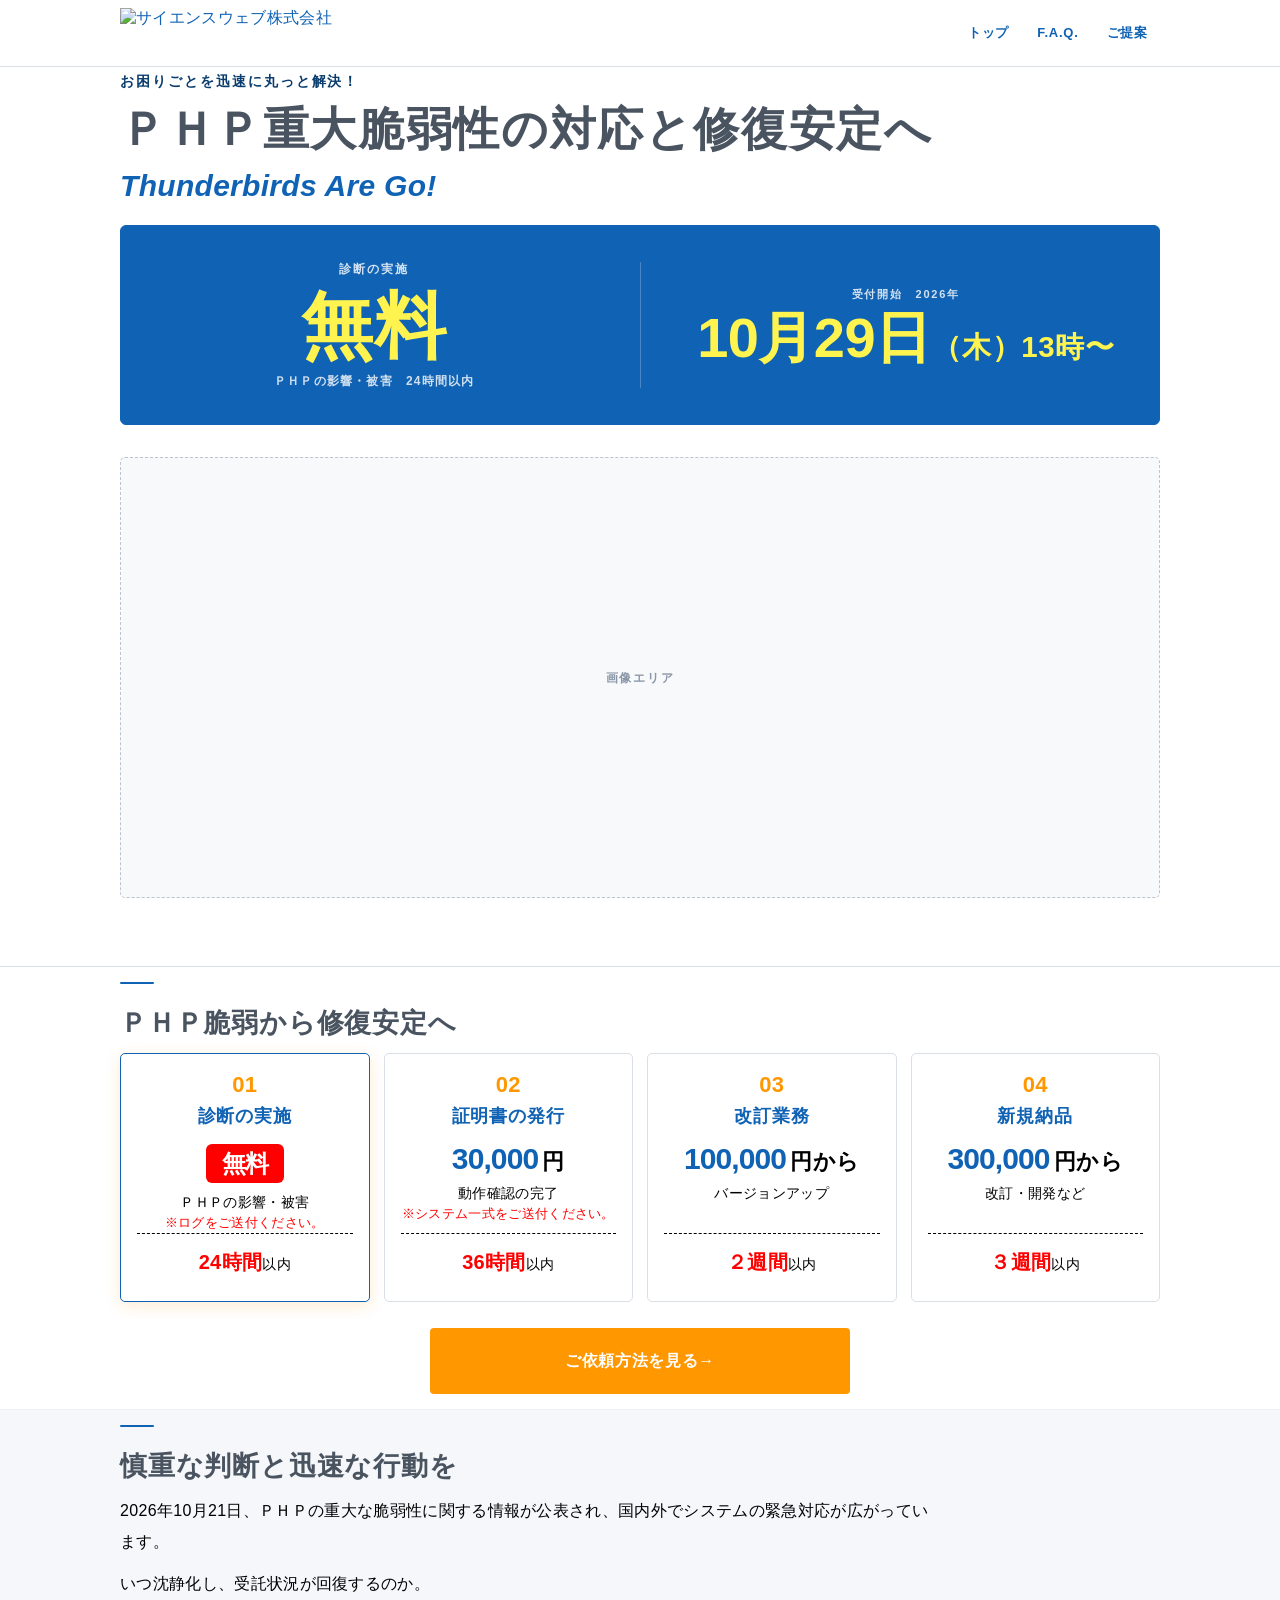
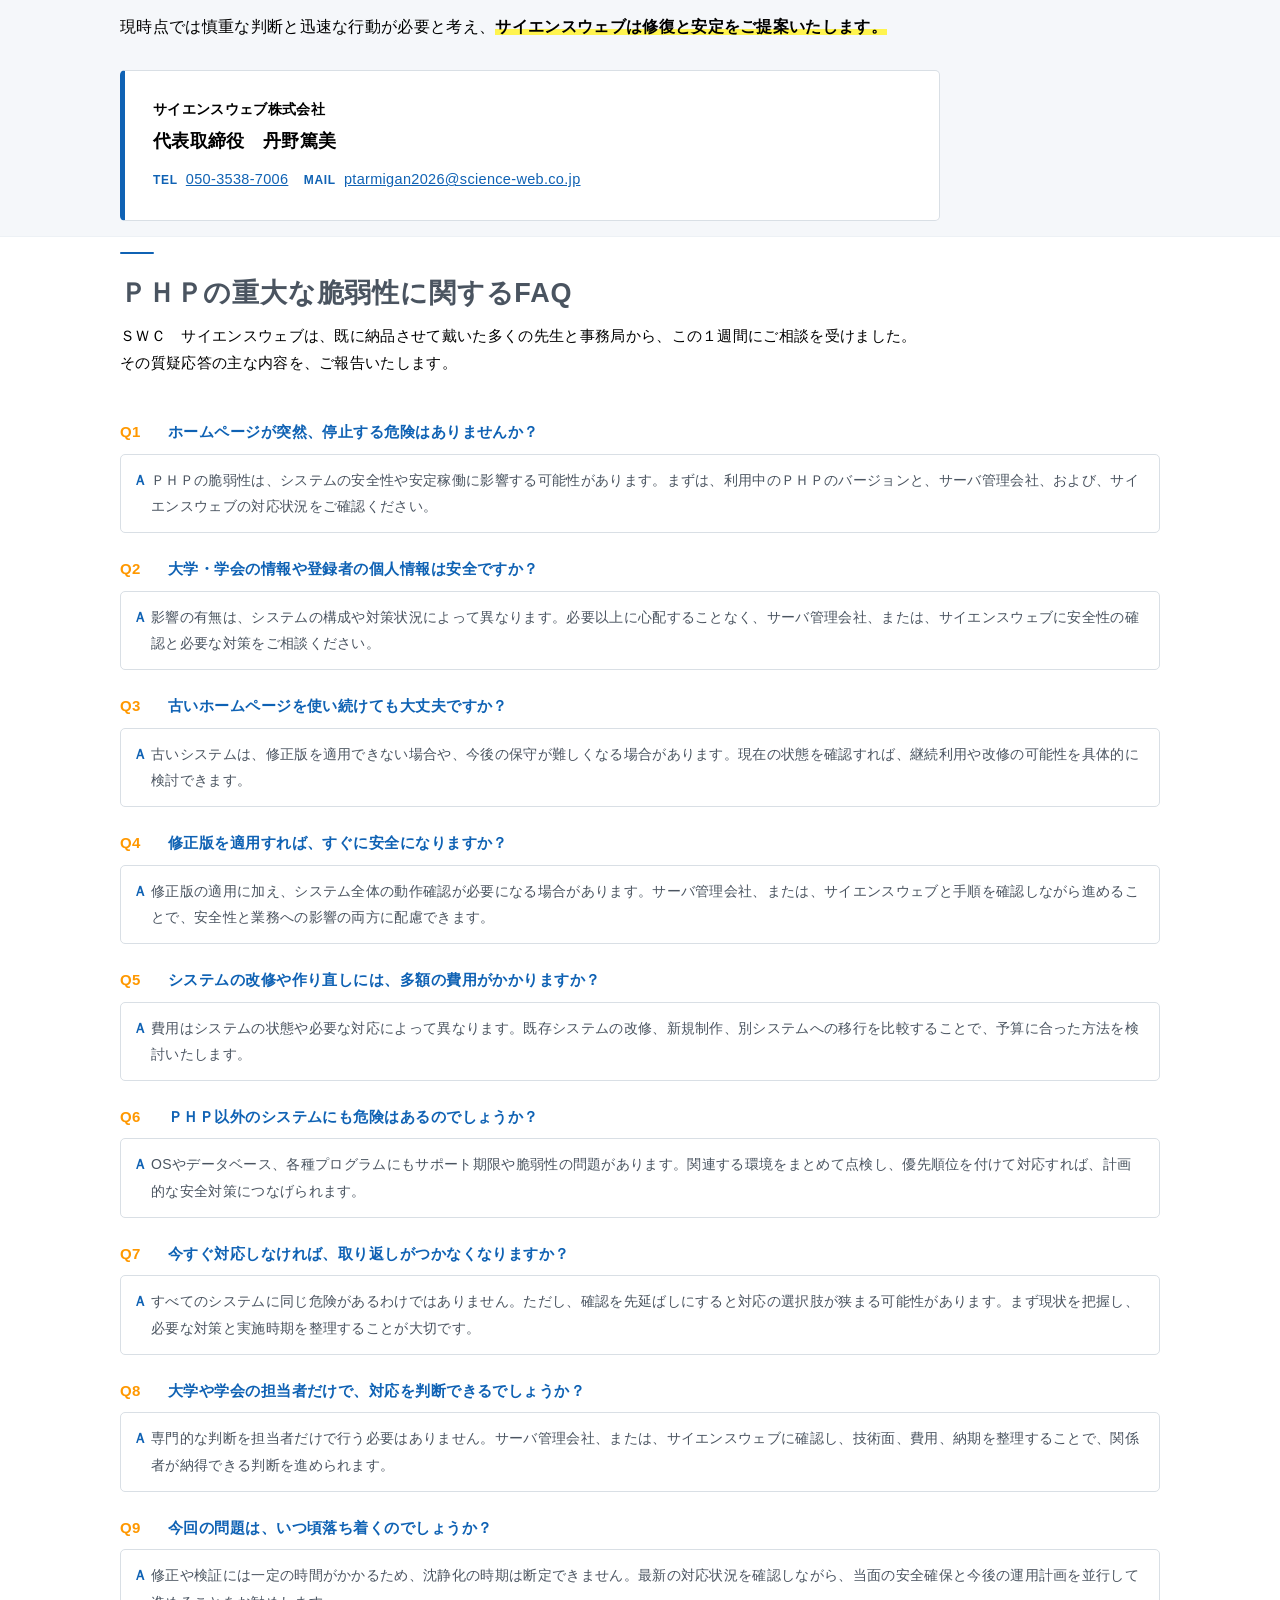
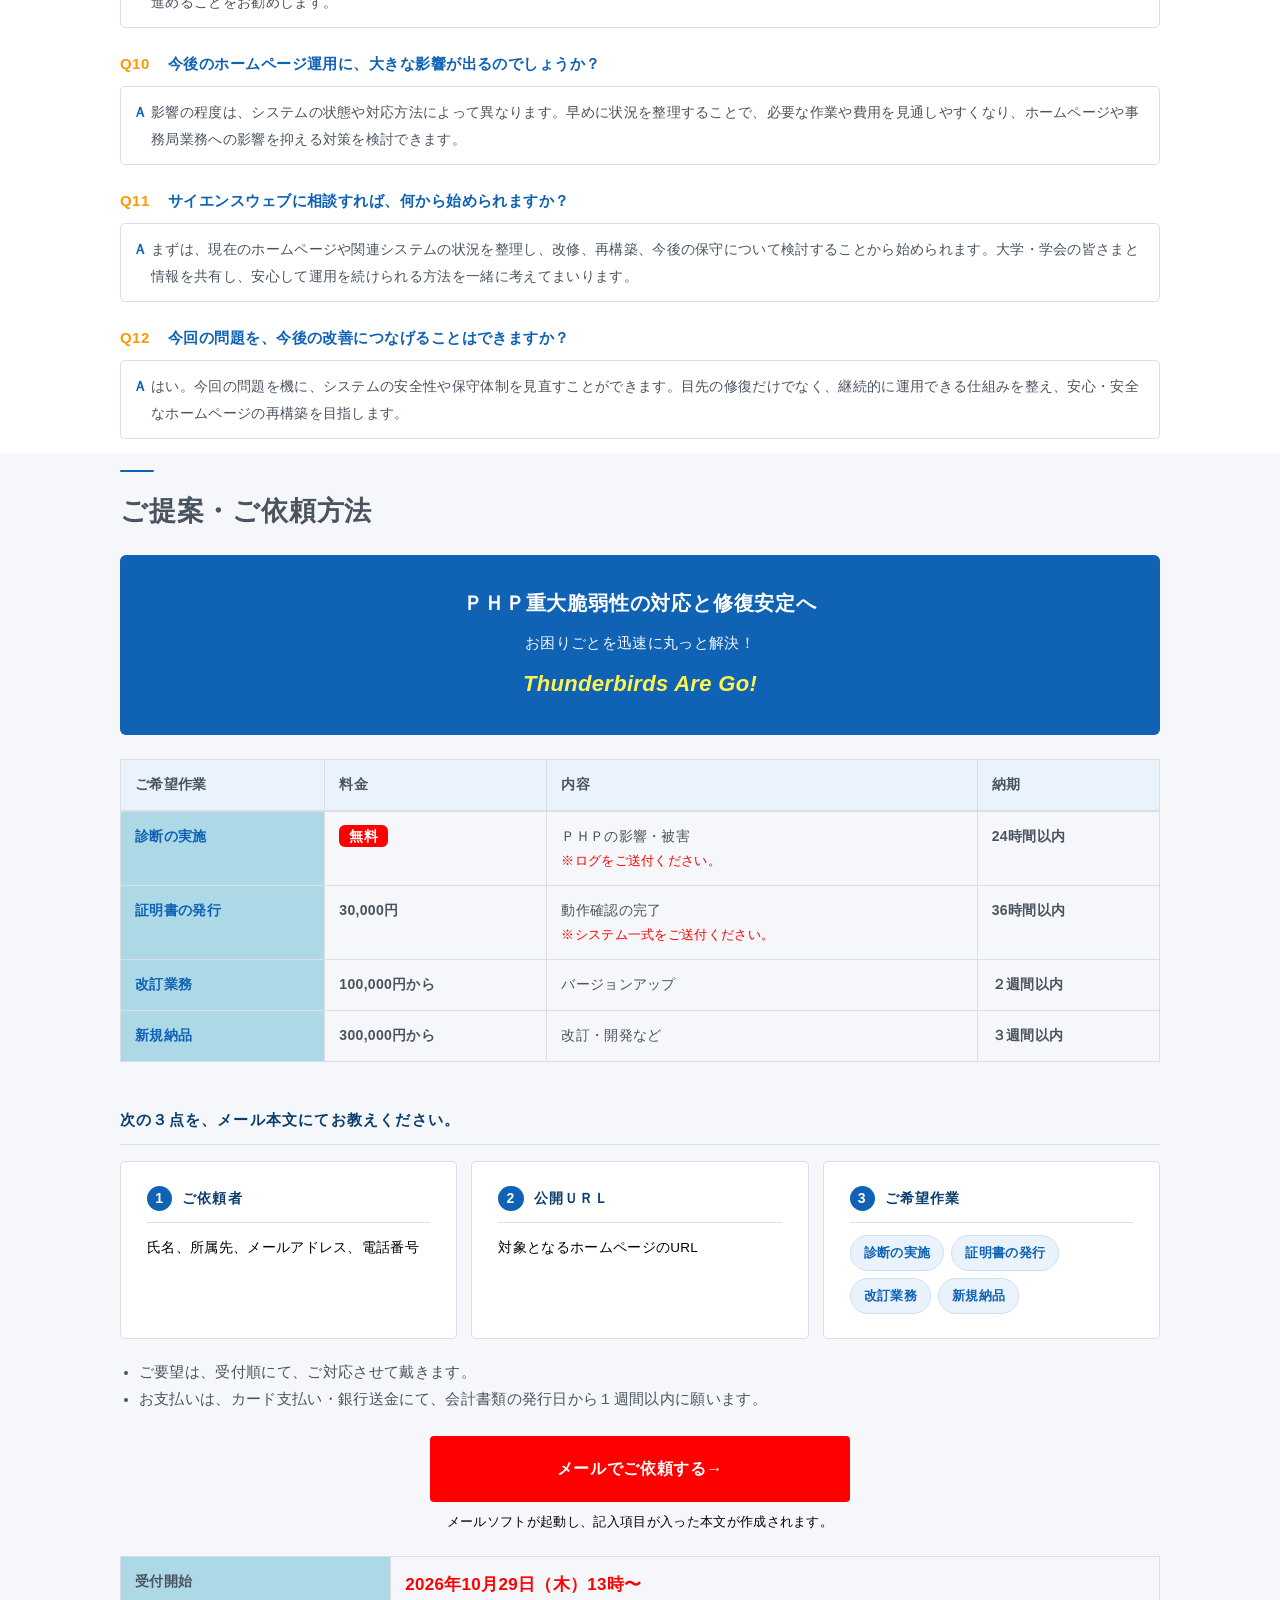
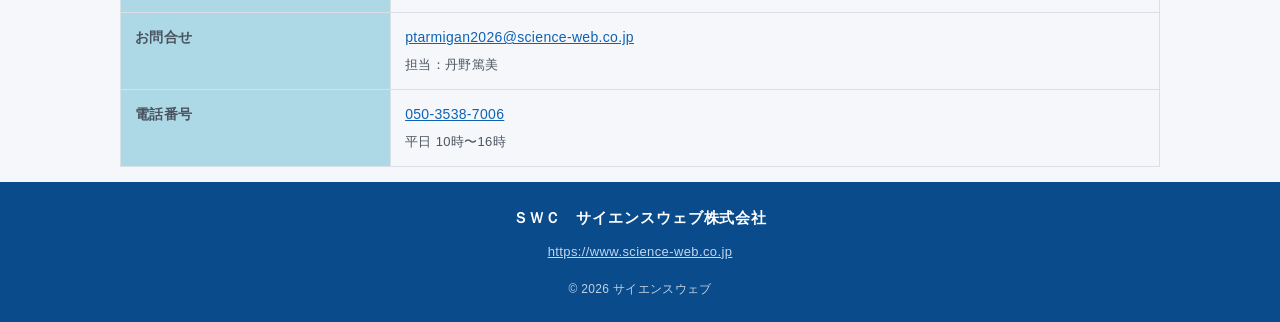
==== commit e4e76407: "初校 ver1.1：トップのカードと見出しの折り返しを修正 Co-Authored-By: Claude Opus 5.5 <noreply@anthropic.com> Claude-Session" ====
--- a/index.html
+++ b/index.html
@@ -1,5 +1,5 @@
 <!DOCTYPE html>
-<!-- BUILD_TAG: swc2026_ptarmigan_ver1.0 / 2026-10-28 -->
+<!-- BUILD_TAG: swc2026_ptarmigan_ver1.1 / 2026-10-28 -->
 <html lang="ja">
 <head>
 <meta charset="utf-8">
@@ -942,6 +942,14 @@
 .info-tbl .note{color:var(--ink);font-size:13px;margin-top:2px;}
 .info-date{font-weight:900;color:var(--red);font-size:17px;}
 
+/* トップのカード：幅が狭いときの折り返し */
+.nobr{display:inline-block;}
+.hero-card .p{flex-wrap:wrap;justify-content:center;}
+.hero-card .p-date,.hero-card .p-unit,.hero-card .p-free{white-space:nowrap;}
+.hero-card .p-date{font-size:clamp(36px,4.4vw,56px);}
+.hero-card .hc-right .p-unit{font-size:clamp(20px,2.3vw,30px);}
+.hero-card .hc-left,.hero-card .hc-right{text-align:center;}
+
 /* 冒頭の p{color:#000!important} より優先する */
 .hero-go{color:var(--navy)!important;}
 .steps4 .st-step{color:var(--accent)!important;}
@@ -978,7 +986,7 @@
   <div class="wrap">
     <h1>
       <span class="sub">お困りごとを迅速に丸っと解決！</span>
-      <span class="kw">ＰＨＰ重大脆弱性の対応と修復安定へ</span>
+      <span class="kw"><span class="nobr">ＰＨＰ重大脆弱性の</span><span class="nobr">対応と修復安定へ</span></span>
     </h1>
     <p class="hero-go" lang="en">Thunderbirds Are Go!</p>
     <div class="hero-price">
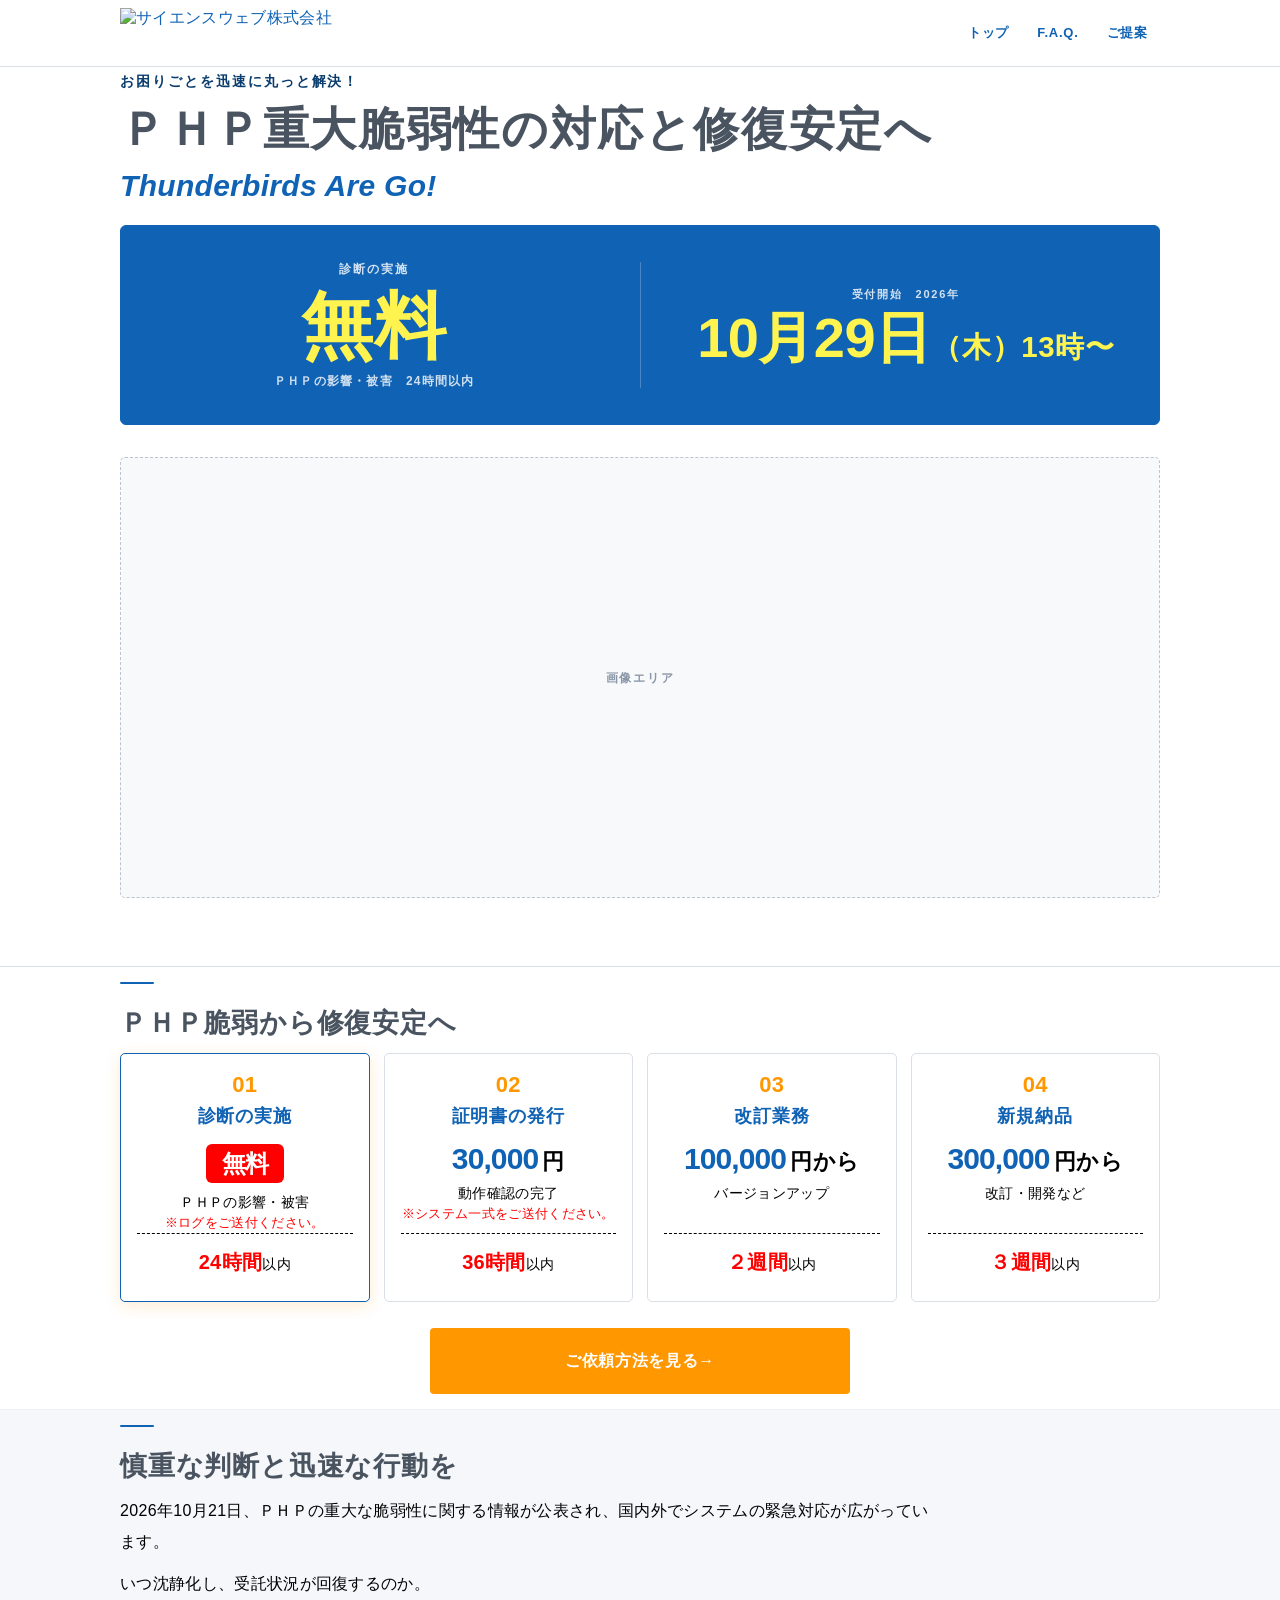
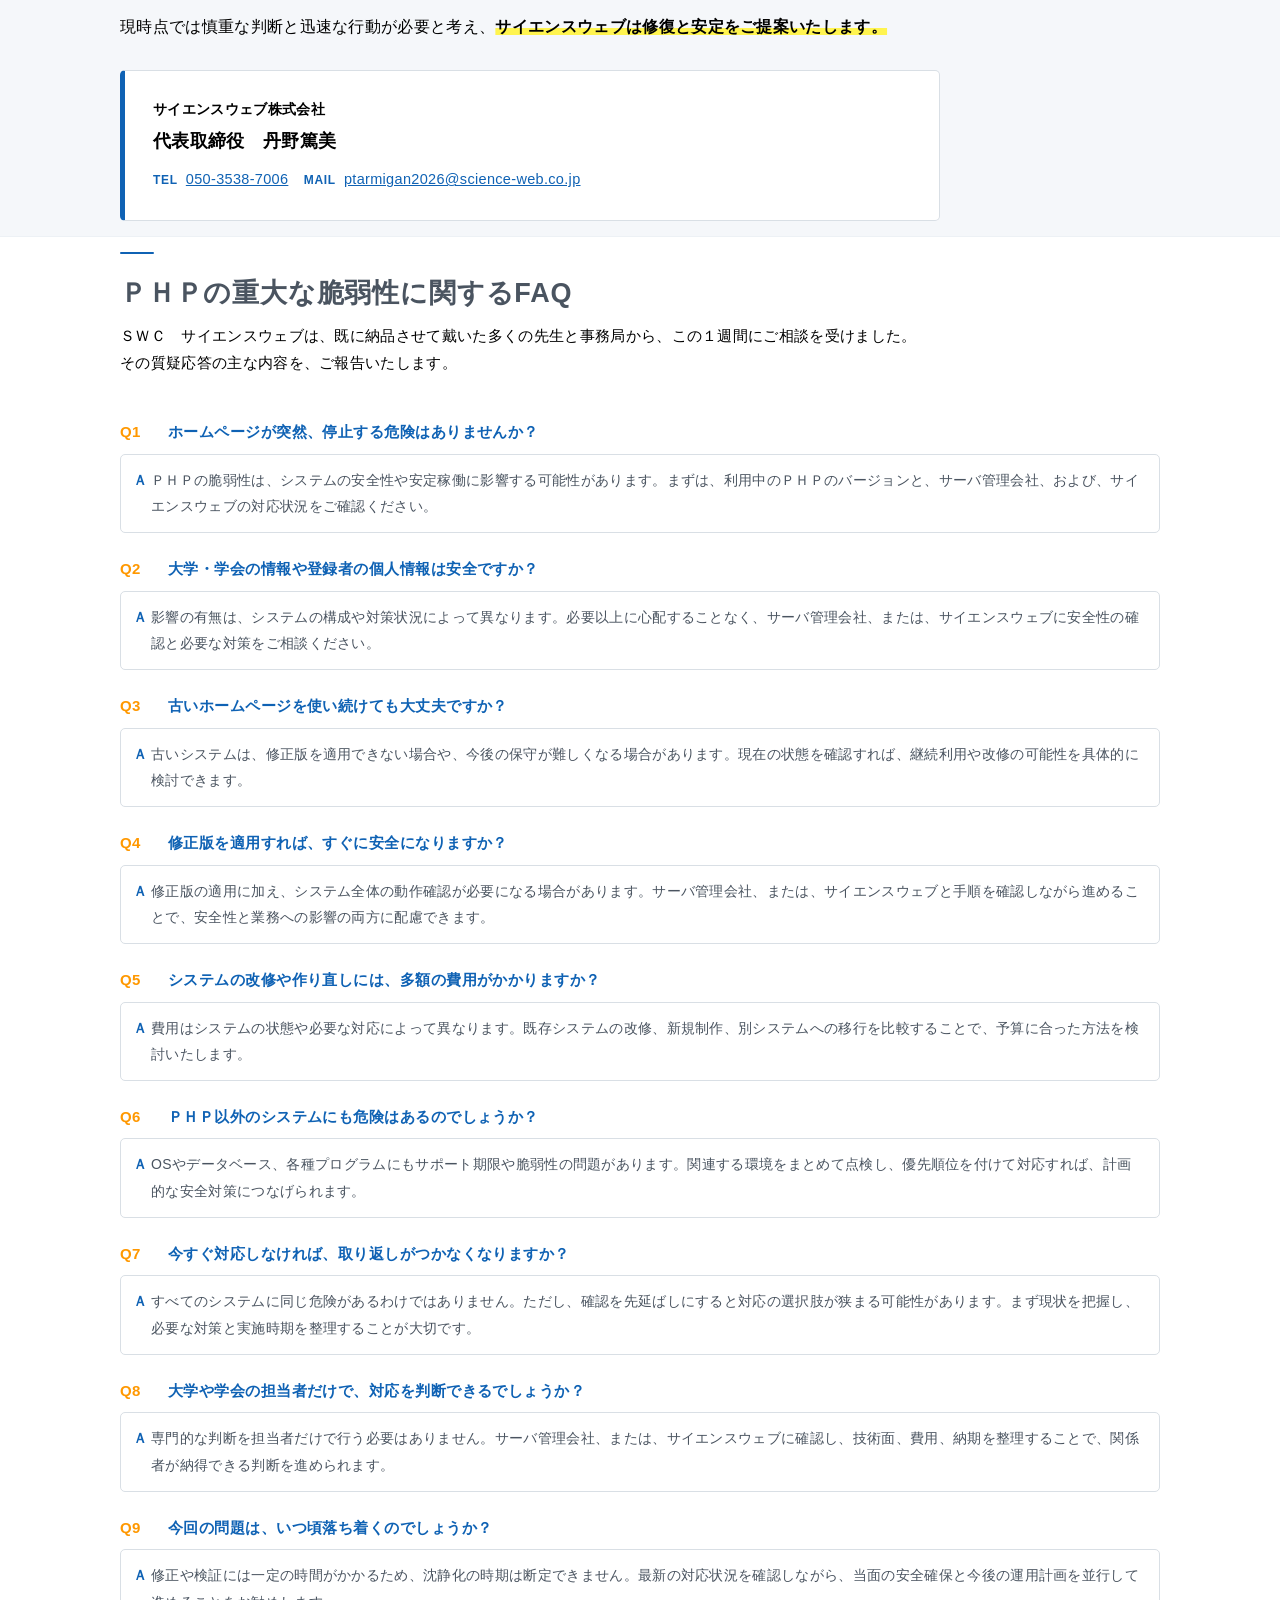
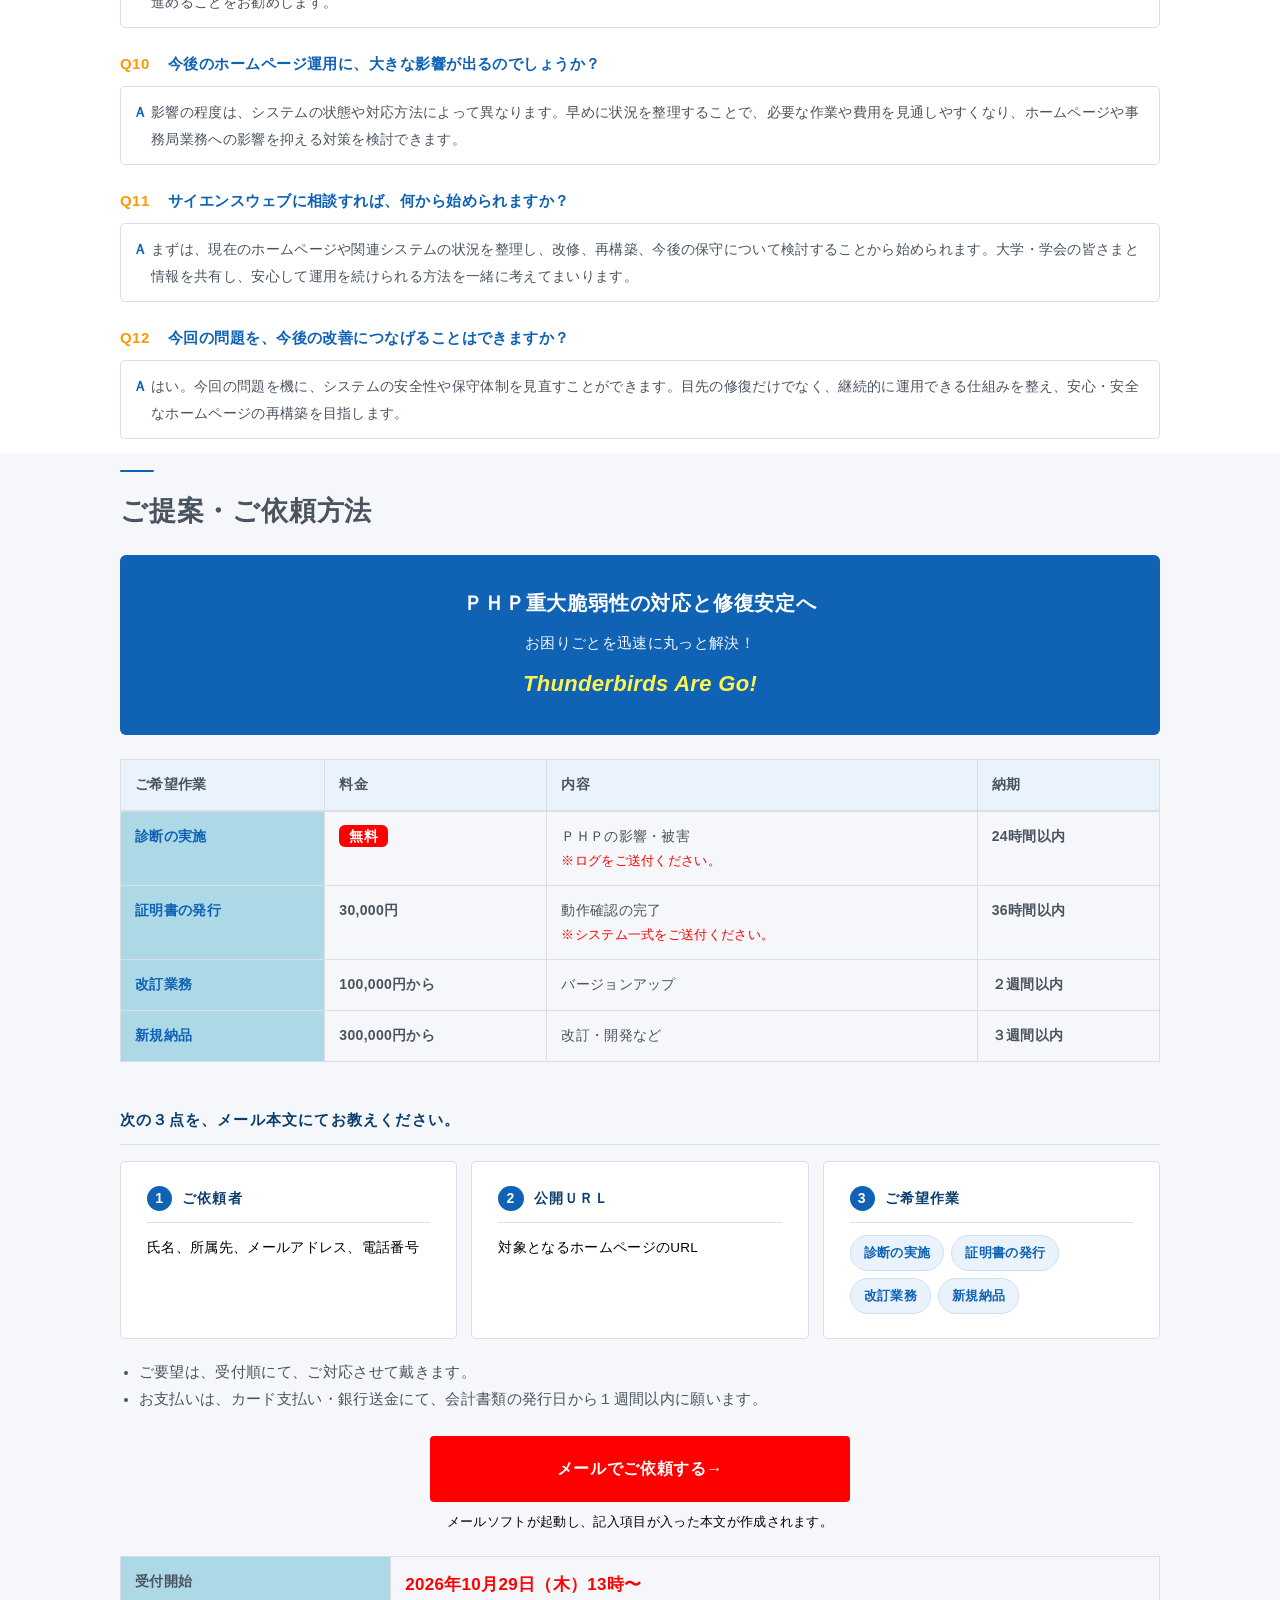
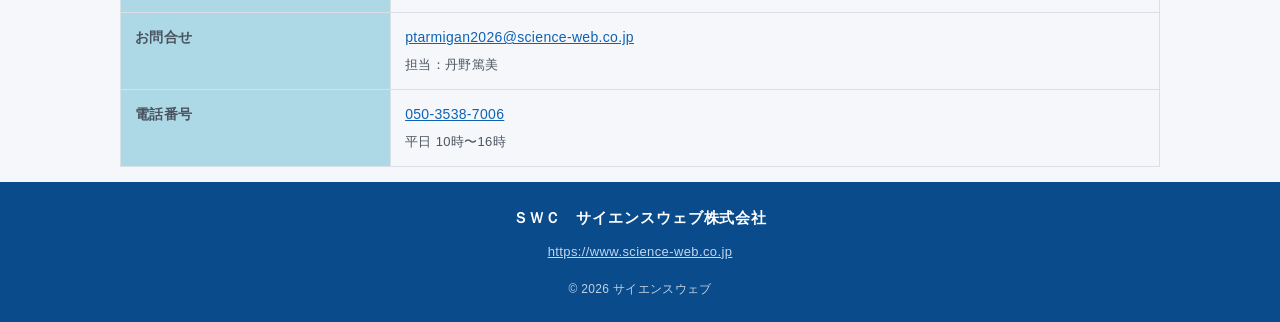
==== commit df39759d: "初校 ver1.2：強調の下線をグラデーションから単色の下線に変更（PDFで色が変わるため） Co-Authored-By: Claude Opus 5.5 <noreply@anthropic.co" ====
--- a/index.html
+++ b/index.html
@@ -1,5 +1,5 @@
 <!DOCTYPE html>
-<!-- BUILD_TAG: swc2026_ptarmigan_ver1.1 / 2026-10-28 -->
+<!-- BUILD_TAG: swc2026_ptarmigan_ver1.2 / 2026-10-28 -->
 <html lang="ja">
 <head>
 <meta charset="utf-8">
@@ -909,7 +909,7 @@
 /* ごあいさつ */
 .msg{max-width:820px;}
 .msg p{margin:0 0 12px;font-size:16px;line-height:1.9;}
-.msg b{background:linear-gradient(transparent 62%,var(--yellow) 62%);}
+.msg b{text-decoration:underline;text-decoration-color:#fff44f;text-decoration-thickness:.45em;text-underline-offset:-.22em;text-decoration-skip-ink:none;}
 .sign{max-width:820px;border-left:5px solid var(--navy);}
 .sign p{margin:0;}
 .sg-co{font-size:14px;font-weight:700;}
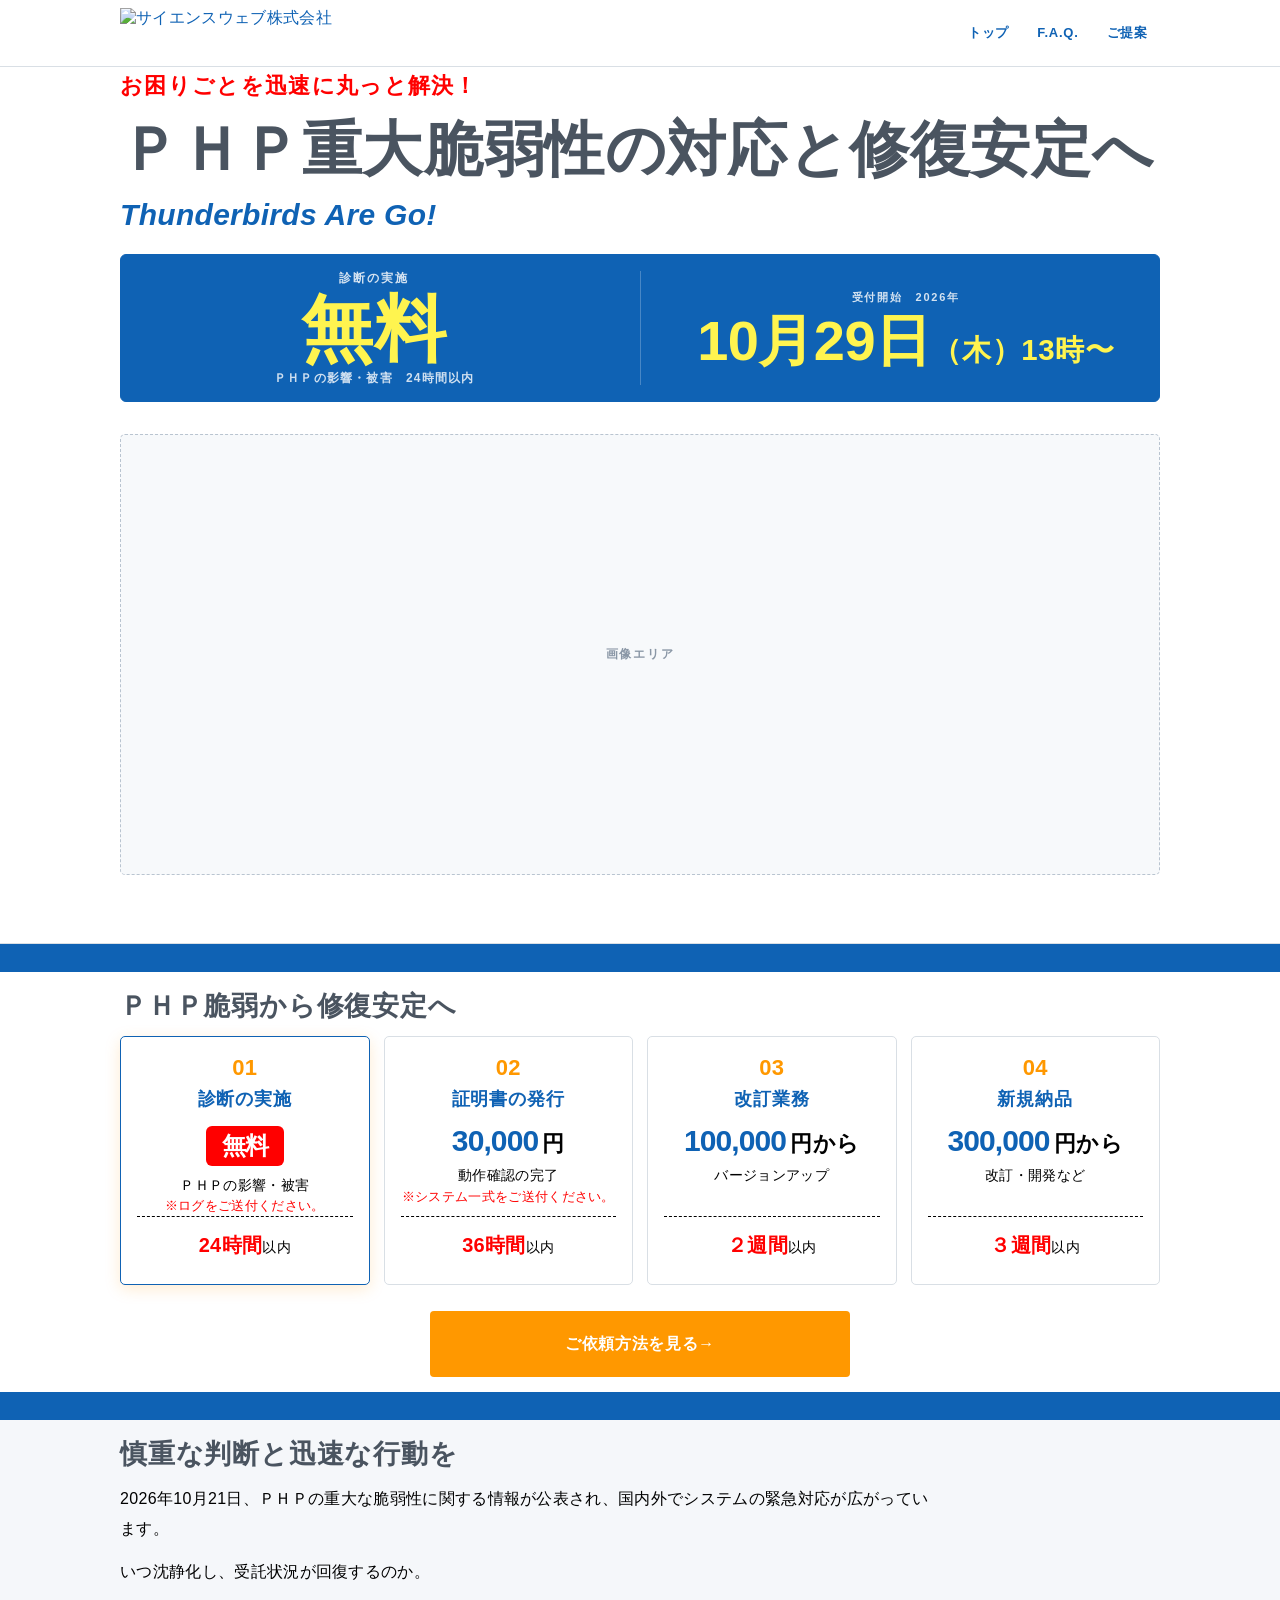
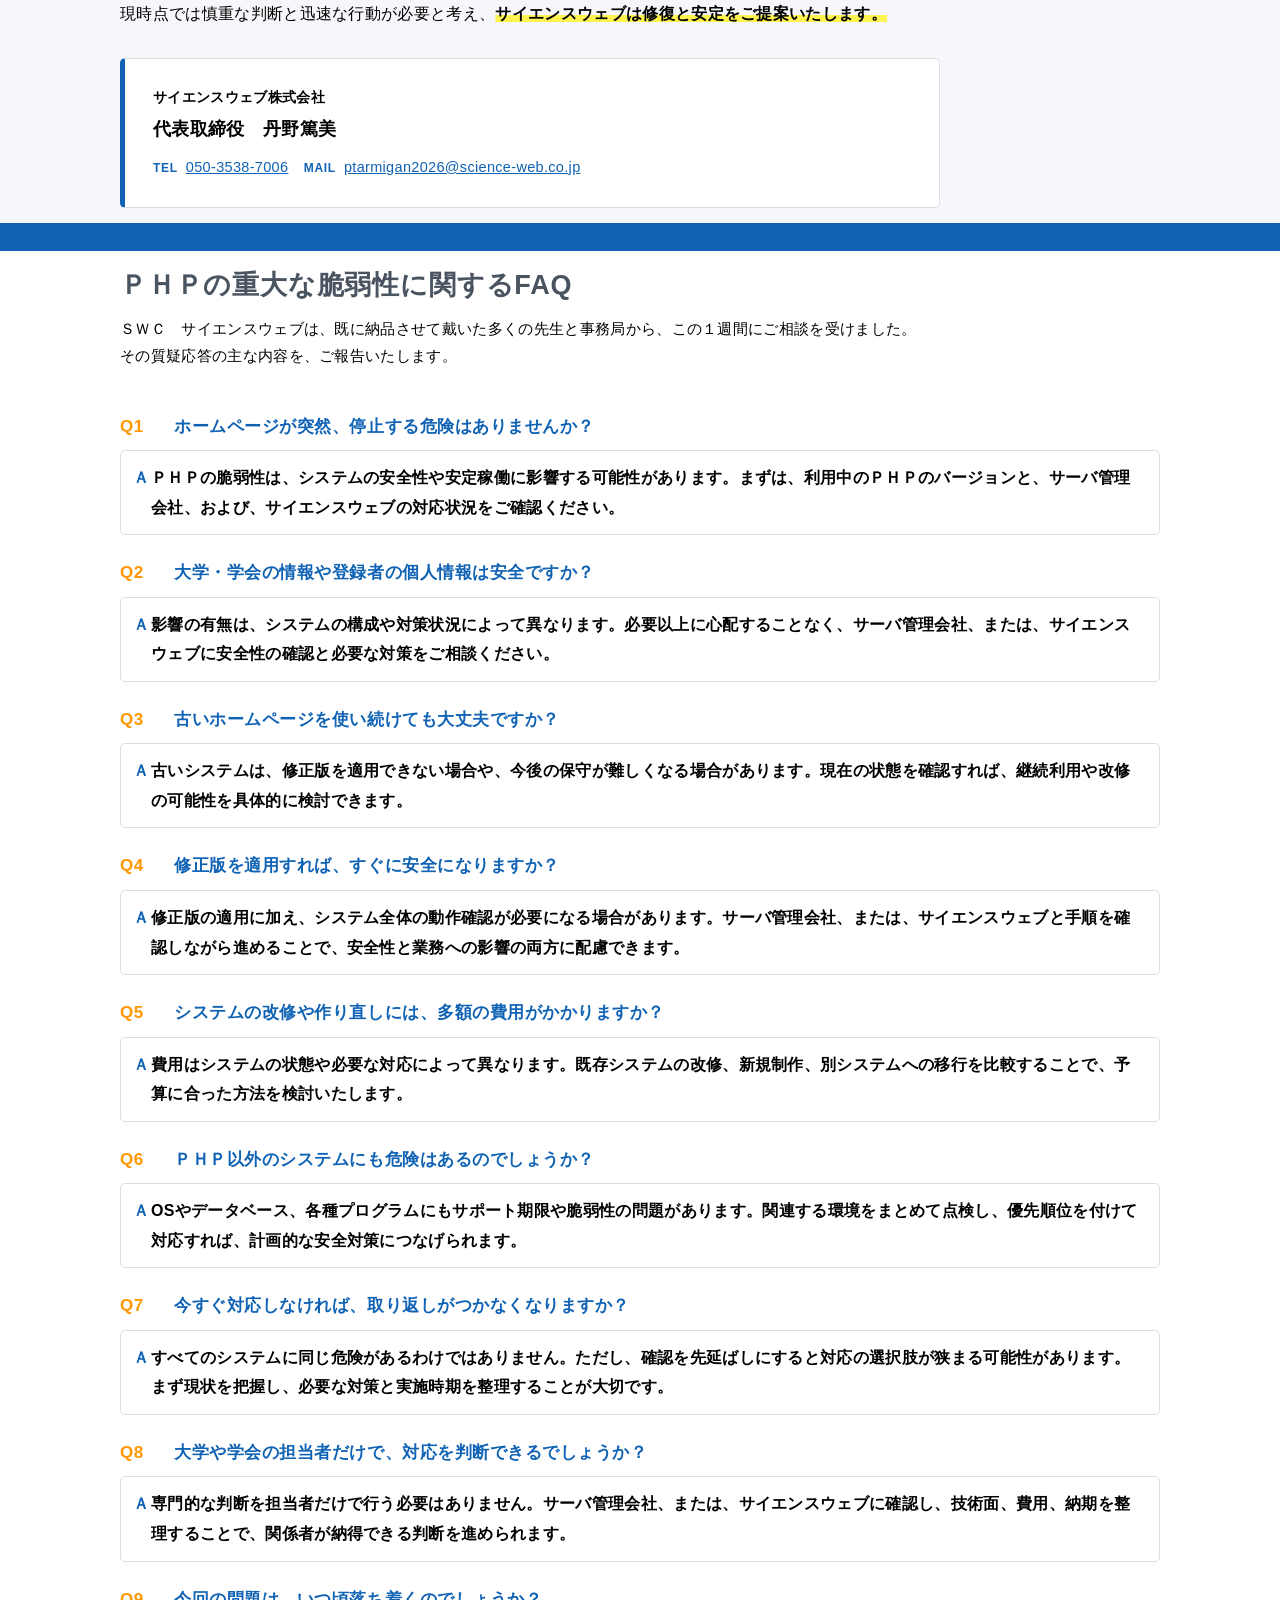
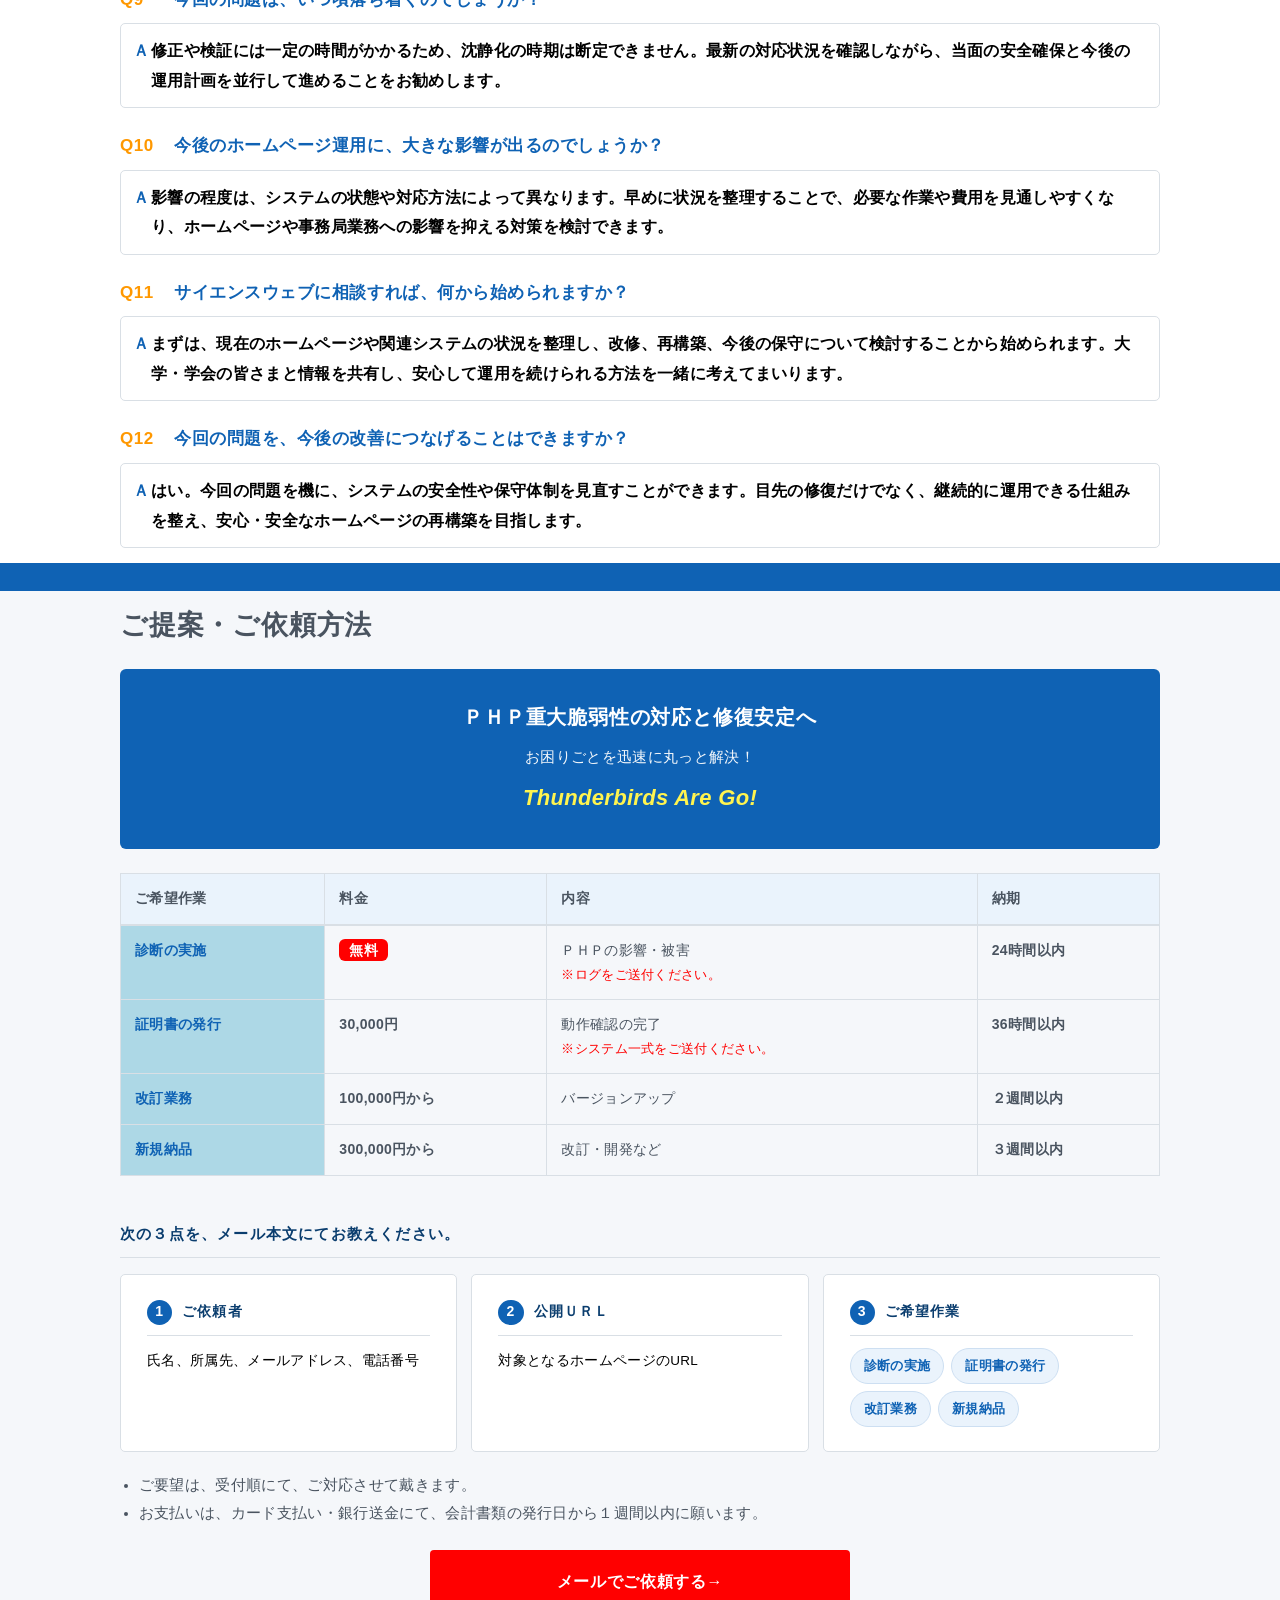
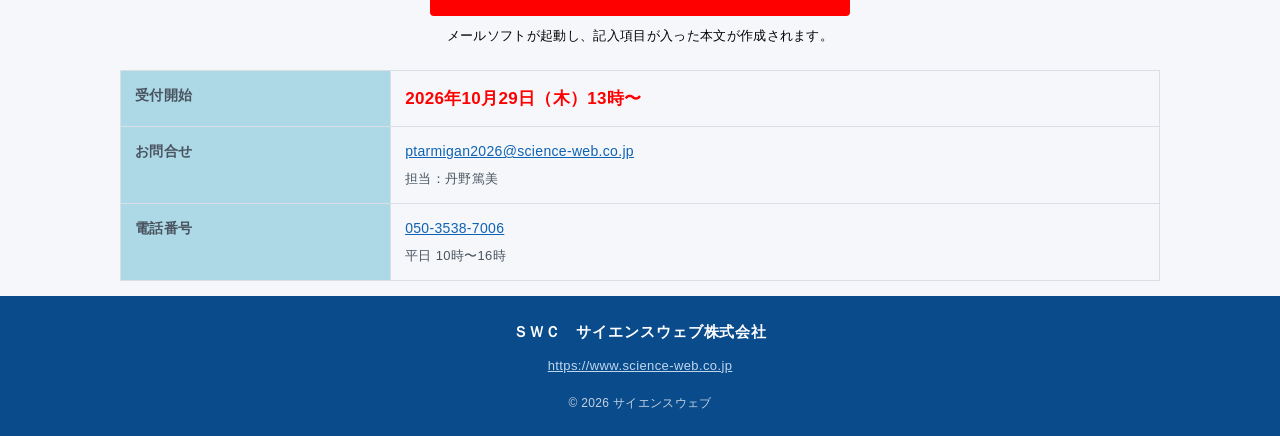
==== commit 8b2c98cd: "再校 ver2.0：10/28 電話の修正を反映 Co-Authored-By: Claude Opus 5.5 <noreply@anthropic.com> Claude-Session: htt" ====
--- a/index.html
+++ b/index.html
@@ -1,5 +1,5 @@
 <!DOCTYPE html>
-<!-- BUILD_TAG: swc2026_ptarmigan_ver1.2 / 2026-10-28 -->
+<!-- BUILD_TAG: swc2026_ptarmigan_ver2.0 / 2026-10-28 -->
 <html lang="ja">
 <head>
 <meta charset="utf-8">
@@ -960,6 +960,23 @@
 @media print{
   header{position:static;}
 }
+/* 10/28 電話の修正（再校） */
+/* 画面ごとの区切り：見出し上の青い線を左右いっぱい・太さ約7mmに */
+.sec-ttl::before{display:none;}
+main section{border-top:28px solid var(--navy)!important;}
+/* 大見出しを大きく太く */
+.hero h1 .kw{font-size:clamp(34px,5.4vw,60px);font-weight:900;line-height:1.3;letter-spacing:.01em;}
+/* お困りごとを迅速に丸っと解決！ を赤字に */
+.hero h1 .sub{color:var(--red)!important;font-size:22px;font-weight:900;letter-spacing:.06em;}
+@media (max-width:700px){ .hero h1 .sub{font-size:18px;} }
+/* 無料・10月29日の青い枠の上下を細く */
+.hero-card{padding-top:12px!important;padding-bottom:12px!important;}
+.hero-card .n{margin-bottom:4px;}
+.hero-card .p-tax{margin-top:2px;}
+@media (max-width:700px){ .hero-card{padding:14px 18px!important;gap:10px!important;} }
+/* ＦＡＱの回答を大きく濃く */
+.qa dd{font-size:16px!important;font-weight:600;color:#000;line-height:1.85!important;}
+.qa dt{font-size:17px!important;}
 /* ===== 緊急対策PHP：ここまで ===== */
 
 </style>
